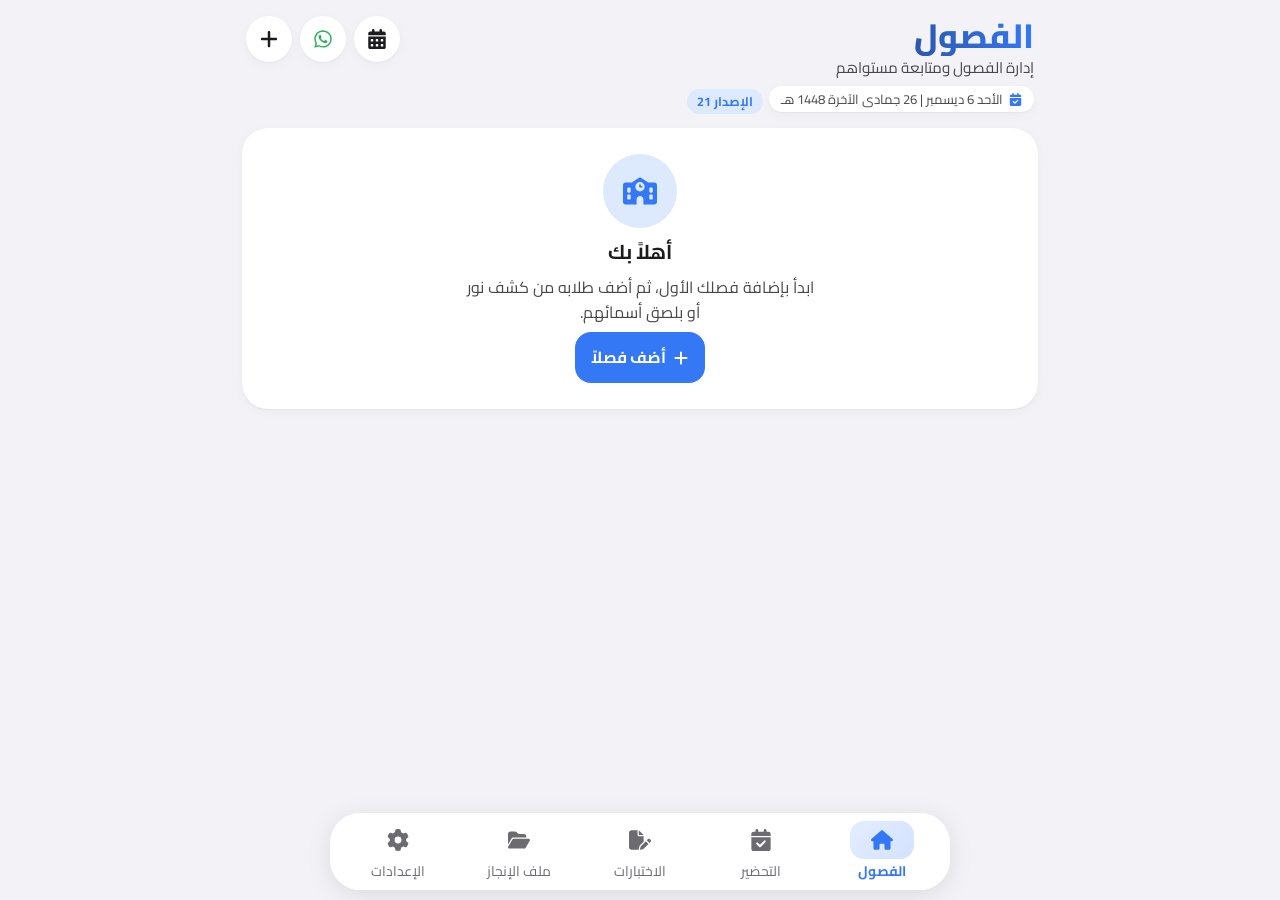
==== index.html @ ac754c35 "v21: weekly period timetable linked to evaluations, class board with every student on one screen, at" ====
<!doctype html>
<html lang="ar" dir="rtl">
<head>
<meta charset="utf-8">
<meta name="viewport" content="width=device-width, initial-scale=1, viewport-fit=cover">
<title>مساعد المعلم</title>
<meta name="description" content="فصولك وطلابك: تحضير بضغطة، وتقييم بالأيقونات، وملف الطالب لولي أمره.">
<meta name="theme-color" content="#3478f6">
<meta name="mobile-web-app-capable" content="yes">
<meta name="apple-mobile-web-app-capable" content="yes">
<meta name="apple-mobile-web-app-title" content="مساعد المعلم">
<link rel="manifest" href="manifest.webmanifest">
<link rel="icon" href="icon.svg" type="image/svg+xml">
<link rel="apple-touch-icon" href="icon-192.png">
<link rel="preconnect" href="https://fonts.googleapis.com">
<link rel="preconnect" href="https://fonts.gstatic.com" crossorigin>
<link rel="stylesheet" href="https://fonts.googleapis.com/css2?family=Cairo:wght@400;500;600;700;800&display=swap">
<link rel="stylesheet" href="style.css?v=21">
</head>
<body>
<main id="main"></main>
<div id="sheet" class="sheet" hidden><div class="sheet-card"><span class="grip"></span><button type="button" class="sheet-x" data-act="close-sheet" aria-label="إغلاق"><svg viewBox="0 0 24 24" aria-hidden="true"><path d="M6 6l12 12M18 6 6 18"/></svg></button><div id="sheetBody"></div></div></div>
<div id="dock-wrap"><div id="dock"></div></div>
<div id="toast" class="toast" hidden></div>
<script src="xlsx-read.js?v=21"></script>
<script src="xlsx.js?v=21"></script>
<script src="fa.js?v=21"></script>
<script src="core.js?v=21"></script>
<script src="app.js?v=21"></script>
<script src="tools.js?v=21"></script>
<script src="student.js?v=21"></script>
<script src="portfolio.js?v=21"></script>
<script src="exams.js?v=21"></script>
<script src="prep.js?v=21"></script>
<script src="mdpage.js?v=21"></script>
<script src="mdfill.js?v=21"></script>
<script src="weekly.js?v=21"></script>
<script src="sync.js?v=21"></script>
<script src="sched.js?v=21"></script>
<script>start();</script>
</body>
</html>
---- style.css ----
/* «مساعد المعلم» الإصدار ٤: بشكل تطبيق «كشوف» وألوانه (رمادي فاتح، أزرق، بطاقات بيضاء مستديرة). */
:root {
  --bg: #f2f2f7; --card: #fff; --ink: #1c1c1e; --ink2: #48484a; --muted: #8e8e93; --line: #e5e5ea; --soft: #f2f2f4;
  --blue: #3478f6; --blue-soft: #dde9fd; --green: #7cce86; --green2: #5cb866; --red: #ee4d6a; --wa: #25b35a;
  --shadow: 0 1px 3px rgba(0, 0, 0, .04);
  --f: "Cairo", "Segoe UI", Tahoma, system-ui, sans-serif;
  color-scheme: light;
}
* { box-sizing: border-box; }
html { -webkit-text-size-adjust: 100%; }
body { margin: 0; background: var(--bg); color: var(--ink); font: 16px/1.55 var(--f); overflow-x: hidden; -webkit-tap-highlight-color: transparent; }
body.locked { overflow: hidden; }
button, input, textarea { font: inherit; color: inherit; }
button { cursor: pointer; }
h1, h2, h3, h4, p { margin: 0; }
.ic { width: 1.1em; height: 1.1em; flex: none; fill: currentColor; }
main { max-width: 820px; margin: auto; padding: calc(10px + env(safe-area-inset-top)) 12px calc(120px + env(safe-area-inset-bottom)); }

/* رؤوس الصفحات */
.home-h { display: flex; align-items: flex-start; justify-content: space-between; gap: 10px; margin: 6px 4px 14px; }
.home-h h1 { font-size: 2.1rem; font-weight: 800; line-height: 1.2; }
.home-h p { color: var(--ink2); font-size: .95rem; }
.cls-h { display: flex; align-items: center; gap: 12px; margin: 4px 0 12px; }
.cls-h h1 { flex: 1; font-size: 1.35rem; font-weight: 800; white-space: nowrap; overflow: hidden; text-overflow: ellipsis; }
.round-btns { display: flex; gap: 8px; }
.round { width: 46px; height: 46px; border-radius: 50%; border: 0; background: var(--card); display: grid; place-items: center; box-shadow: var(--shadow); flex: none; }
.round .ic { width: 20px; height: 20px; }
.search { display: flex; align-items: center; gap: 8px; background: var(--card); border-radius: 18px; padding: 0 16px; height: 50px; margin: 0 0 14px; box-shadow: var(--shadow); color: var(--muted); }
.search .ic { width: 20px; height: 20px; }
.search input { flex: 1; border: 0; background: none; outline: none; font-size: 1.02rem; color: var(--ink); min-width: 0; }
.filters { display: flex; gap: 8px; align-items: stretch; margin-bottom: 14px; flex-wrap: wrap; }
.filters .search { flex: 1 1 180px; margin: 0; height: 52px; }
.fbox { display: flex; flex-direction: column; justify-content: center; background: var(--card); border-radius: 14px; padding: 2px 12px; min-width: 104px; margin: 0; box-shadow: var(--shadow); }
.fbox small { font-size: .74rem; color: var(--ink2); text-align: center; }
.fbox span, .fbox input { font-size: .9rem; color: var(--muted); border: 0; background: none; padding: 0; outline: none; white-space: nowrap; overflow: hidden; text-overflow: ellipsis; max-width: 130px; }

/* الفصول */
.cls-grid { display: grid; grid-template-columns: repeat(auto-fill, minmax(160px, 1fr)); gap: 12px; }
.cls-card { position: relative; aspect-ratio: 1.18; border-radius: 22px; padding: 14px 14px 12px; color: #fff; display: flex; flex-direction: column; justify-content: center; gap: 8px; cursor: pointer; overflow: hidden;
  background: radial-gradient(110% 80% at 100% 0%, rgba(255, 255, 255, .14), transparent 55%), linear-gradient(150deg, #2f8456, #1d5f3c 55%, #144a2e); box-shadow: 0 6px 16px rgba(22, 74, 47, .25); }
.cls-card::after { content: ""; position: absolute; inset: auto 0 0 0; height: 6px; background: linear-gradient(90deg, #e2c27a, #b8913f); }
.cls-art { position: absolute; left: 10px; bottom: 14px; color: rgba(255, 255, 255, .07); pointer-events: none; }
.cls-art .ic { width: 70px; height: 70px; }
.cls-card > :not(.cls-art) { position: relative; }
.cls-name { font-size: 1.25rem; font-weight: 700; line-height: 1.3; }
.cls-lv { display: flex; align-items: center; gap: 6px; font-size: .88rem; }
.cls-lv svg { width: 44px; height: 44px; transform: none; }
.cls-lv .r-bg { fill: none; stroke: rgba(255, 255, 255, .35); stroke-width: 3; }
.cls-lv .r-fg { fill: none; stroke: #fff; stroke-width: 3; stroke-linecap: round; transform: rotate(-90deg); transform-origin: 20px 20px; }
.cls-lv text { fill: #fff; font-size: 9px; text-anchor: middle; font-family: var(--f); }
.cls-n { align-self: flex-start; display: inline-flex; align-items: center; gap: 6px; background: rgba(0, 0, 0, .18); border-radius: 10px; padding: 3px 10px; font-size: .9rem; }
.dots-btn { position: absolute !important; top: 10px; left: 10px; width: 34px; height: 34px; border-radius: 50%; border: 0; background: rgba(255, 255, 255, .92); color: #111; display: grid; place-items: center; z-index: 1; }
.cls-add { aspect-ratio: 1.18; border: 0; border-radius: 22px; background: var(--card); color: var(--blue); display: grid; place-items: center; box-shadow: var(--shadow); }
.cls-add .ic { width: 54px; height: 54px; }

/* بطاقات الطلاب */
.cards { display: grid; grid-template-columns: repeat(auto-fill, minmax(320px, 1fr)); gap: 12px; }
.cards.one { grid-template-columns: minmax(0, 1fr); }
.cards > * { min-width: 0; }
.scard { display: flex; gap: 12px; background: var(--card); border-radius: 26px; padding: 14px 14px 10px; box-shadow: var(--shadow); cursor: pointer; }
.sc-av { flex: none; width: 96px; }
.avatar { width: 100%; height: auto; display: block; }
.ev-row.hit { animation: hit .45s; }
@keyframes hit { 30% { background: color-mix(in srgb, var(--blue) 12%, #fff); transform: scale(.97); } }
.sc-body { flex: 1; min-width: 0; display: flex; flex-direction: column; gap: 8px; }
.sc-top { display: flex; align-items: flex-start; justify-content: space-between; gap: 8px; }
.sc-name { font-weight: 500; font-size: 1.12rem; line-height: 1.35; }
.sc-x { display: flex; align-items: center; gap: 6px; flex: none; }
.pill-blue { background: var(--blue); color: #fff; border-radius: 99px; min-width: 64px; text-align: center; padding: 1px 12px; font-size: .95rem; direction: ltr; }
.dots { border: 0; background: none; padding: 2px; color: #111; display: grid; place-items: center; }
.dots .ic { width: 22px; height: 22px; }
.slots { display: grid; grid-template-columns: repeat(5, 1fr); gap: 8px; }
.slot { position: relative; aspect-ratio: 1; border-radius: 50%; background: var(--soft); display: grid; place-items: center; font-style: normal; }
.slot.on { background: var(--c); color: #fff; box-shadow: 0 0 0 3px #fff, 0 0 0 4px #ececf0; }
.slot .ic { width: 46%; height: 46%; }
.slot b, .ev-row i b { position: absolute; top: -6px; left: -4px; min-width: 22px; height: 22px; padding: 0 5px; border-radius: 99px; background: var(--blue); color: #fff; font-size: .78rem; font-weight: 600; display: grid; place-items: center; border: 2px solid #fff; }
.pager { display: flex; justify-content: center; gap: 8px; padding-top: 2px; }
.pager button { width: 10px; height: 10px; border-radius: 50%; border: 0; padding: 0; background: #e8e8ec; }
.pager button.on { background: var(--blue); }

/* نافذة التقييم */
.sheet { position: fixed; inset: 0; background: rgba(0, 0, 0, .45); z-index: 30; display: flex; align-items: flex-end; justify-content: center; animation: fade .15s; }
.sheet[hidden] { display: none; }
.sheet-card { position: relative; background: var(--card); width: 100%; max-width: 640px; max-height: 92vh; border-radius: 30px 30px 0 0; display: flex; animation: up .22s cubic-bezier(.2, .8, .2, 1); }
.sheet.gray .sheet-card, .sheet.wide .sheet-card { background: var(--bg); }
.sheet.wide .sheet-card { max-width: 760px; }
@media (min-width: 700px) { .sheet { align-items: center; } .sheet-card { border-radius: 30px; } }
.grip { position: absolute; top: 8px; left: 50%; transform: translateX(-50%); width: 40px; height: 5px; border-radius: 9px; background: #d1d1d6; }
#sheetBody { overflow-y: auto; padding: 22px 16px calc(24px + env(safe-area-inset-bottom)); width: 100%; }
.sheet-x { position: absolute; top: 14px; left: 14px; width: 40px; height: 40px; border-radius: 50%; border: 0; background: #e5e5ea; display: grid; place-items: center; z-index: 2; }
.sheet-x svg { width: 20px; height: 20px; fill: none; stroke: #111; stroke-width: 2.4; stroke-linecap: round; }
.sheet h3 { font-size: 1.2rem; font-weight: 700; margin: 4px 0 12px; padding-inline-end: 46px; }
.sheet h3.center { padding: 0 46px; }
.sheet h4 { margin: 16px 0 6px; font-size: .95rem; }
@keyframes up { from { transform: translateY(40px); opacity: .5; } }
@keyframes fade { from { opacity: 0; } }
.ev-head { background: var(--card); border-radius: 26px; padding: 18px 12px 14px; display: flex; flex-direction: column; align-items: center; gap: 6px; margin: 30px 0 12px; }
.ev-head .avatar { width: 84px; }
.ev-head b { font-size: 1.35rem; font-weight: 500; }
.ev-head.small { flex-direction: row; justify-content: flex-start; gap: 12px; padding: 10px 14px; margin-top: 30px; }
.ev-head.small .avatar { width: 48px; }
.ev-head.small b { font-size: 1.1rem; }
.att-chips { display: flex; gap: 8px; overflow-x: auto; padding: 2px 2px 8px; scrollbar-width: none; }
.att-chips::-webkit-scrollbar { display: none; }
.att-chip { flex: none; display: flex; align-items: center; gap: 8px; border: 0; background: var(--card); border-radius: 18px; padding: 10px 14px 10px 18px; font-size: 1.08rem; color: var(--ink2); }
.att-chip i { width: 40px; height: 40px; border-radius: 50%; background: var(--c); color: #fff; display: grid; place-items: center; }
.att-chip i .ic { width: 20px; height: 20px; }
.att-chip.on { background: var(--c); color: #fff; }
.att-chip.on i { background: rgba(255, 255, 255, .25); }
.ev-grid { display: grid; grid-template-columns: 1fr 1fr; gap: 8px; margin-top: 6px; }
.ev-row { display: flex; align-items: center; gap: 10px; background: var(--card); border: 0; border-radius: 16px; padding: 10px 12px; text-align: start; min-height: 62px; }
.ev-row:active { transform: scale(.98); background: #fafafa; }
.ev-row i { position: relative; width: 40px; height: 40px; border-radius: 50%; background: var(--c); color: #fff; display: grid; place-items: center; flex: none; }
.ev-row i .ic { width: 19px; height: 19px; }
.ev-row span { flex: 1; font-size: .92rem; line-height: 1.35; }
.ev-row em { font-style: normal; direction: ltr; color: var(--ink2); font-size: .95rem; flex: none; }
@media (max-width: 460px) { .ev-grid { gap: 6px; } .ev-row { padding: 8px; gap: 7px; min-height: 58px; } .ev-row i { width: 34px; height: 34px; } .ev-row i .ic { width: 19px; height: 19px; } .ev-row span { font-size: .8rem; } .ev-row em { font-size: .8rem; } }

/* حاضر */
.att-sum { display: flex; gap: 14px; flex-wrap: wrap; margin: 0 4px 14px; }
.att-sum div { display: flex; flex-direction: column; align-items: center; gap: 4px; font-size: .9rem; }
.att-sum i { width: 54px; height: 54px; border-radius: 50%; background: var(--c); color: #fff; display: grid; place-items: center; }
.att-sum i .ic { width: 24px; height: 24px; }
.st-pill { background: var(--c); color: #fff; border-radius: 99px; padding: 1px 14px; font-size: .9rem; flex: none; }
.att-btns { display: flex; gap: 6px; overflow-x: auto; scrollbar-width: none; padding-bottom: 2px; }
.att-btns::-webkit-scrollbar { display: none; }
.att-btns button { flex: none; width: 66px; display: flex; flex-direction: column; align-items: center; gap: 4px; border: 0; background: var(--soft); border-radius: 16px; padding: 10px 2px 8px; font-size: .8rem; color: var(--ink2); line-height: 1.2; }
.att-btns i { width: 36px; height: 36px; border-radius: 50%; background: var(--c); color: #fff; display: grid; place-items: center; }
.att-btns i .ic { width: 17px; height: 17px; }
.att-btns button.on { background: var(--green); color: #fff; }
.att-btns button.on:not([data-v="p"]) { background: var(--c); }
.att-btns button.on i { background: rgba(255, 255, 255, .25); }
.scard.att .sc-av, .scard.yw .sc-av { width: 84px; }
.wa-bar { width: 100%; display: flex; align-items: center; justify-content: center; gap: 8px; border: 0; background: var(--wa); color: #fff; border-radius: 16px; padding: 12px; font-weight: 700; margin-bottom: 12px; }

/* أعمال السنة */
.yw-boxes { display: grid; grid-template-columns: repeat(5, 1fr); gap: 6px; }
.ywb { border: 0; border-radius: 18px; background: linear-gradient(180deg, #f6f6f7, #ededf0); padding: 10px 2px; display: flex; flex-direction: column; align-items: center; gap: 10px; min-height: 92px; }
.ywb small { font-size: .74rem; color: var(--ink); line-height: 1.25; text-align: center; }
.ywb b { font-weight: 400; color: #b5b5ba; font-size: 1.05rem; }
.ywb.set b { color: var(--ink); font-weight: 700; }
.big-in { display: block; width: 100%; text-align: center; font-size: 2.2rem; border: 0; background: var(--card); border-radius: 20px; padding: 14px; margin: 6px 0 12px; outline: none; }

/* الأدوات الخاصة */
.tsec { background: var(--card); border-radius: 26px; padding: 14px 12px 16px; margin-bottom: 14px; box-shadow: var(--shadow); }
.tsec h2 { display: flex; align-items: center; gap: 12px; font-size: 1.35rem; font-weight: 500; margin: 0 4px 12px; }
.ts-ic { width: 48px; height: 48px; border-radius: 50%; background: color-mix(in srgb, var(--c) 14%, #fff); color: var(--c); display: grid; place-items: center; flex: none; }
.ts-ic .ic { width: 20px; height: 20px; }
.games { display: flex; gap: 12px; overflow-x: auto; scrollbar-width: none; padding-bottom: 2px; }
.games::-webkit-scrollbar { display: none; }
.game { flex: none; width: 168px; height: 196px; border: 0; border-radius: 28px; display: flex; flex-direction: column; align-items: center; justify-content: flex-end; gap: 2px; padding: 12px; color: var(--ink); }
.g-art { flex: 1; display: grid; place-items: center; color: var(--c); }
.g-art .ic { width: 64px; height: 64px; filter: drop-shadow(0 6px 10px rgba(0,0,0,.15)); }
.game b { font-size: 1.2rem; font-weight: 500; }
.game small { color: var(--ink2); }
.tools-grid { display: grid; grid-template-columns: repeat(auto-fill, minmax(240px, 1fr)); gap: 8px; }
.tool { display: flex; align-items: center; gap: 10px; border: 1px solid #f0f0f2; background: var(--card); border-radius: 18px; padding: 10px; text-align: start; }
.tool i { width: 54px; height: 54px; border-radius: 50%; background: color-mix(in srgb, var(--c) 16%, #fff); color: var(--c); display: grid; place-items: center; flex: none; }
.tool i .ic { width: 24px; height: 24px; }
.tool span { flex: 1; display: flex; flex-direction: column; }
.tool b { font-size: 1.15rem; font-weight: 500; }
.tool small { color: var(--muted); }
.chev { color: var(--muted); }
.cd { position: relative; width: min(70vw, 300px); aspect-ratio: 1; margin: 6px auto 14px; }
.cd svg { width: 100%; height: 100%; transform: rotate(-90deg) scaleY(-1); }
.cd .r-bg { fill: none; stroke: #e5e5ea; stroke-width: 8; }
.cd .r-fg { fill: none; stroke: var(--blue); stroke-width: 8; stroke-linecap: round; transition: stroke-dashoffset .25s linear; }
.cd b { position: absolute; inset: 0; display: grid; place-items: center; font-size: 3.4rem; font-weight: 700; direction: ltr; }
.cd b.end { font-size: 1.8rem; color: var(--red); direction: rtl; }
.pair { display: flex; align-items: center; justify-content: center; gap: 14px; margin: 10px 0 16px; }
.pair div { display: flex; flex-direction: column; align-items: center; gap: 6px; background: var(--card); border-radius: 22px; padding: 14px; width: 42%; }
.pair .avatar { width: 80px; }
.pair b { font-size: 1.2rem; text-align: center; }
.pair small { color: var(--muted); }
.pick-box { display: flex; flex-direction: column; align-items: center; gap: 10px; background: var(--card); border-radius: 26px; padding: 22px; margin: 6px 0 14px; }
.pick-box .avatar { width: 100px; }
.pick-box b { font-size: 1.7rem; font-weight: 700; text-align: center; }
.cup { display: flex; flex-direction: column; align-items: center; gap: 10px; margin: 6px 0; }
.cup-in { width: 160px; height: 200px; border: 6px solid var(--blue); border-top: 0; border-radius: 0 0 46px 46px; position: relative; overflow: hidden; background: var(--card); }
.cup-in i { position: absolute; bottom: 0; left: 0; right: 0; background: linear-gradient(180deg, #7fb2ff, var(--blue)); transition: height .3s, background .3s; }
.cup-in i.loud { background: linear-gradient(180deg, #ff9aa8, var(--red)); }
.cup b { font-size: 1.2rem; }
input[type="range"] { width: 100%; accent-color: var(--blue); }
.groups { display: grid; grid-template-columns: 1fr 1fr; gap: 8px; margin-top: 12px; }
.grp { background: var(--card); border-radius: 16px; padding: 10px 12px; border-top: 5px solid var(--c); }
.grp b { color: var(--c); }
.grp ul { list-style: none; padding: 0; margin: 4px 0 0; font-size: .92rem; }

/* عام */
.chips { display: flex; flex-wrap: wrap; gap: 8px; margin: 8px 0 14px; }
.chip { border: 0; background: var(--card); border-radius: 99px; padding: 7px 16px; font-weight: 600; }
.chip.on { background: var(--blue); color: #fff; }
.blue-btn, .ghost-btn, .red-btn, .wa-btn { border: 0; border-radius: 16px; padding: 13px 16px; font-weight: 700; display: inline-flex; align-items: center; justify-content: center; gap: 7px; }
.blue-btn { background: var(--blue); color: #fff; }
.ghost-btn { background: var(--card); color: var(--ink); border: 1px solid var(--line); }
.red-btn { background: none; color: var(--red); border: 1px solid #f6c3cc; }
.wa-btn { background: var(--wa); color: #fff; }
.danger-on { background: var(--red) !important; color: #fff !important; }
.sm { padding: 6px 14px; font-size: .9rem; border-radius: 12px; }
.wide { width: 100%; margin-top: 10px; }
.row2 { display: grid; grid-template-columns: 1fr 1fr; gap: 8px; margin-top: 12px; }
.link { border: 0; background: none; color: var(--blue); font-weight: 700; display: inline-flex; align-items: center; gap: 6px; padding: 10px 0; }
.center { text-align: center; }
.hint { color: var(--muted); font-size: .88rem; margin: 6px 0; }
.red { color: var(--red); }
button:disabled { opacity: .45; cursor: default; }
label { display: block; margin: 12px 0; font-size: .92rem; font-weight: 600; color: var(--ink2); }
label > input, textarea { display: block; width: 100%; margin-top: 6px; }
input, textarea { border: 1px solid var(--line); background: var(--card); border-radius: 14px; padding: 12px 14px; font-size: 1rem; color: var(--ink); }
input:focus, textarea:focus { outline: none; border-color: var(--blue); }
textarea { resize: vertical; }
.card { background: var(--card); border-radius: 22px; padding: 16px; margin-bottom: 12px; box-shadow: var(--shadow); }
.card h3 { font-size: 1.1rem; margin-bottom: 4px; }
.menu { display: grid; gap: 8px; margin-top: 8px; }
.menu button { display: flex; align-items: center; gap: 12px; text-align: start; border: 0; background: var(--card); border-radius: 16px; padding: 14px; font-weight: 600; }
.sheet:not(.gray):not(.wide) .menu button { background: var(--bg); }
.menu button .ic { color: var(--blue); }
.menu button.red, .menu button.red .ic { color: var(--red); }
.log { list-style: none; padding: 0; margin: 0; }
.log li { display: flex; align-items: center; gap: 10px; padding: 8px 0; border-bottom: 1px solid var(--line); font-size: .92rem; }
.log li > i { width: 32px; height: 32px; border-radius: 50%; background: var(--c); color: #fff; display: grid; place-items: center; flex: none; }
.log li > i .ic { width: 15px; height: 15px; }
.log em { font-style: normal; direction: ltr; color: var(--ink2); }
.log small { color: var(--muted); white-space: nowrap; font-size: .8rem; }
.grow { flex: 1; min-width: 0; }
.x { border: 0; background: none; color: var(--muted); padding: 4px; border-radius: 8px; display: grid; place-items: center; }
.pick { display: flex; align-items: center; gap: 12px; background: var(--blue-soft); border-radius: 18px; padding: 14px; cursor: pointer; color: var(--ink); }
.pick > .ic { width: 28px; height: 28px; color: var(--blue); }
.pick span { display: flex; flex-direction: column; }
.pick small { font-weight: 400; color: var(--ink2); }
.prev { background: var(--bg); border-radius: 16px; padding: 12px; margin-top: 10px; }
.prev ol { margin: 6px 0; padding-inline-start: 22px; }
.send-list { list-style: none; padding: 0; margin: 8px 0; }
.send-list li { display: flex; align-items: center; gap: 10px; padding: 10px 0; border-bottom: 1px solid var(--line); }
.send-list li.sent .grow { color: var(--muted); }
.empty { text-align: center; padding: 40px 16px; display: flex; flex-direction: column; align-items: center; gap: 10px; }
.empty .avatar { width: 90px; }
.empty p { color: var(--muted); max-width: 340px; }
.ev-edit { display: grid; grid-template-columns: minmax(0, 1fr); gap: 6px; margin: 8px 0; }
.eve { display: flex; align-items: center; gap: 6px; }
.eve input { flex: 1; min-width: 0; padding: 9px 10px; font-size: .92rem; }
.eve input.eve-w { flex: none; width: 62px; text-align: center; }
.eve-i { width: 38px; height: 38px; border-radius: 50%; border: 0; background: var(--c); color: #fff; display: grid; place-items: center; flex: none; }
.eve-i .ic { width: 17px; height: 17px; }
.pick-ic { display: grid; grid-template-columns: repeat(6, 1fr); gap: 8px; }
.pick-ic button { aspect-ratio: 1; border-radius: 50%; border: 0; background: var(--c); color: #fff; display: grid; place-items: center; opacity: .55; }
.pick-ic button.on { opacity: 1; box-shadow: 0 0 0 3px #fff, 0 0 0 5px var(--c); }
.pick-ic .ic { width: 46%; height: 46%; }
.pick-c { display: grid; grid-template-columns: repeat(8, 1fr); gap: 8px; }
.pick-c button { aspect-ratio: 1; border-radius: 50%; border: 0; }
.pick-c button.on { box-shadow: 0 0 0 3px #fff, 0 0 0 5px #111; }
.ver { text-align: center; color: var(--muted); font-size: .85rem; }
.file { cursor: pointer; margin: 0; }

/* الشريط العائم في الأسفل */
#dock { width: 100%; max-width: 620px; display: flex; justify-content: center; }
#dock-wrap { position: fixed; bottom: calc(10px + env(safe-area-inset-bottom)); left: 0; right: 0; display: flex; justify-content: center; z-index: 20; pointer-events: none; padding: 0 12px; }
.dock { pointer-events: auto; display: flex; gap: 4px; background: rgba(255, 255, 255, .96); backdrop-filter: blur(12px); -webkit-backdrop-filter: blur(12px); border-radius: 30px; padding: 8px 10px; box-shadow: 0 4px 24px rgba(0, 0, 0, .1); max-width: 620px; width: 100%; }
.dock button { flex: 1; min-width: 0; border: 0; background: none; display: flex; flex-direction: column; align-items: center; gap: 2px; color: #6b6b70; font-size: .86rem; padding: 0; white-space: nowrap; }
@media (max-width: 420px) { .dock { padding: 6px 4px; } .dock button { font-size: .72rem; } .dock button span { width: 50px; height: 34px; } }
.dock button span { width: 64px; height: 38px; border-radius: 14px; display: grid; place-items: center; }
.dock .ic { width: 22px; height: 22px; }
.dock button.on { color: var(--blue); }
.dock button.on span { background: var(--blue-soft); }
.toast { position: fixed; bottom: calc(96px + env(safe-area-inset-bottom)); inset-inline: 16px; max-width: 520px; margin: auto; background: #1c1c1e; color: #fff; border-radius: 16px; padding: 11px 14px; z-index: 40; display: flex; align-items: center; justify-content: space-between; gap: 10px; box-shadow: 0 10px 30px rgba(0, 0, 0, .3); font-size: .93rem; animation: up .2s; }
.toast[hidden] { display: none; }
.toast button { background: rgba(255, 255, 255, .14); border: 0; color: #9cc3ff; border-radius: 10px; padding: 6px 10px; font-weight: 700; display: inline-flex; align-items: center; gap: 5px; white-space: nowrap; }
.toast .ic { width: 14px; height: 14px; }
@media (max-width: 520px) { .scard.att .sc-av, .scard.yw .sc-av { width: 56px; } .sc-av { width: 80px; } .ywb { min-height: 84px; } }

/* قائمة الطالب (•••) كما في كشوف */
.sm-title { font-size: 1.5rem !important; font-weight: 600 !important; margin: 2px 0 6px !important; }
.sm-sec { font-size: 1.1rem !important; font-weight: 500; margin: 18px 6px 8px !important; color: var(--ink) !important; }
.sm-group { background: var(--card); border-radius: 22px; overflow: hidden; margin-bottom: 8px; }
.sm-row { width: 100%; display: flex; align-items: center; gap: 14px; border: 0; background: none; padding: 12px 14px; text-align: start; font-size: 1.05rem; position: relative; }
.sm-row + .sm-row::before { content: ""; position: absolute; top: 0; right: 76px; left: 14px; height: 1px; background: var(--line); }
.sm-row i { width: 46px; height: 46px; border-radius: 12px; background: var(--c); color: #fff; display: grid; place-items: center; flex: none; }
.sm-row i .ic { width: 22px; height: 22px; }
.sm-row span { flex: 1; }
.sm-row .chev { color: #b0b0b6; width: 16px; height: 16px; }
.sm-row.red span { color: var(--red); }
.sm-head { display: flex; align-items: center; gap: 12px; margin: 0 0 14px; padding-inline-end: 46px; }
.sm-head .round { width: 40px; height: 40px; }
.sm-head b { display: block; font-size: 1.2rem; }
.sm-head small { color: var(--muted); }
.sm-card { background: var(--card); border-radius: 20px; padding: 12px 14px; margin-bottom: 10px; }
.sm-card label { margin: 8px 0; }
.li { display: flex; align-items: center; gap: 10px; padding: 9px 0; border-bottom: 1px solid var(--line); }
.li:last-child { border-bottom: 0; }
.li small { display: block; color: var(--muted); font-size: .82rem; }
.li .grow { display: flex; flex-direction: column; }
.honor { display: flex; align-items: center; gap: 8px; padding: 9px 0; border-bottom: 1px solid var(--line); }
.honor:last-child { border-bottom: 0; }
.honor > i { width: 40px; height: 40px; border-radius: 12px; background: #fff3dc; color: #f5a623; display: grid; place-items: center; flex: none; }
.honor > i .ic { width: 20px; height: 20px; }
.honor span { flex: 1; display: flex; flex-direction: column; }
.honor small { color: var(--muted); font-size: .82rem; }
.badges { display: grid; grid-template-columns: repeat(4, 1fr); gap: 8px; margin-bottom: 10px; }
.bdg { display: flex; flex-direction: column; align-items: center; gap: 6px; border: 0; background: var(--card); border-radius: 18px; padding: 12px 4px; font-size: .82rem; }
.bdg i { position: relative; width: 52px; height: 52px; border-radius: 50%; background: color-mix(in srgb, var(--c) 15%, #fff); color: var(--c); display: grid; place-items: center; }
.bdg.on i { background: var(--c); color: #fff; box-shadow: 0 0 0 3px #fff, 0 0 0 5px var(--c); }
.bdg i .ic { width: 24px; height: 24px; }
.bdg i b { position: absolute; top: -5px; left: -5px; min-width: 20px; height: 20px; border-radius: 99px; background: var(--blue); color: #fff; font-size: .72rem; display: grid; place-items: center; }
.mini { width: 26px; height: 26px; border-radius: 50%; background: var(--c); color: #fff; display: inline-grid; place-items: center; flex: none; }
.mini .ic { width: 13px; height: 13px; }
.seg2 { display: flex; flex-wrap: wrap; gap: 6px; margin: 6px 0; }
.seg2 label, .chk { margin: 0; display: inline-flex; align-items: center; gap: 6px; background: var(--bg); border-radius: 12px; padding: 7px 12px; font-weight: 500; font-size: .9rem; cursor: pointer; }
.seg2 input, .chk input { accent-color: var(--blue); width: 16px; height: 16px; margin: 0; }
.exit-big { display: flex; flex-direction: column; align-items: center; gap: 4px; padding: 10px 0; color: var(--blue); }
.exit-big .ic { width: 44px; height: 44px; }
.exit-big b { font-size: 2.2rem; color: var(--ink); direction: ltr; }
.exit-big.run { color: var(--red); }
.exit-big small { color: var(--muted); }
.pcard { max-width: 300px; margin: 6px auto 4px; border: 2px solid var(--blue); border-radius: 16px; padding: 16px; display: flex; flex-direction: column; gap: 2px; }
.pcard b { font-size: 1.3rem; }
.pcard small { color: var(--muted); }
.wa-btn .ic, .blue-btn .ic, .ghost-btn .ic { width: 16px; height: 16px; }
.sc-nm { display: flex; flex-direction: column; gap: 4px; min-width: 0; }
.sc-tags { display: flex; flex-wrap: wrap; gap: 4px; align-items: center; }
.tag { font-style: normal; font-size: .72rem; border-radius: 99px; padding: 1px 8px; display: inline-flex; align-items: center; gap: 4px; }
.tag .ic { width: 11px; height: 11px; }
.tag.role { background: #fff3dc; color: #b77400; }
.tag.out { background: #fde8ec; color: var(--red); }
.bdg-mini { width: 20px; height: 20px; border-radius: 50%; background: var(--c); color: #fff; display: inline-grid; place-items: center; }
.bdg-mini .ic { width: 11px; height: 11px; }

/* ملف الإنجاز (الإصدار ٧) */
.pf-sum { display: flex; align-items: center; gap: 16px; background: linear-gradient(150deg, #3f86f8, #2a62d8); color: #fff; border-radius: 26px; padding: 16px 18px; margin-bottom: 12px; box-shadow: 0 8px 22px rgba(52, 120, 246, .28); }
.pf-ring { position: relative; width: 104px; height: 104px; flex: none; }
.pf-ring svg { width: 100%; height: 100%; }
.pf-ring .r-bg { fill: none; stroke: rgba(255, 255, 255, .25); stroke-width: 7; }
.pf-ring .r-fg { fill: none; stroke: #fff; stroke-width: 7; stroke-linecap: round; transform: rotate(-90deg) scaleY(-1); transform-origin: 40px 40px; transition: stroke-dashoffset .5s; }
.pf-ring b { position: absolute; inset: 0; display: flex; flex-direction: column; align-items: center; justify-content: center; font-size: 1.7rem; line-height: 1.05; direction: ltr; }
.pf-ring small { font-size: .72rem; font-weight: 400; opacity: .85; direction: rtl; }
.pf-facts { display: flex; flex-direction: column; gap: 3px; min-width: 0; }
.pf-facts b { font-size: 1.15rem; }
.pf-facts span { display: flex; align-items: center; gap: 7px; font-size: .9rem; opacity: .95; }
.pf-facts .ic { width: 14px; height: 14px; }
.pf-add { margin: 0 0 14px; padding: 15px; font-size: 1.05rem; box-shadow: 0 4px 14px rgba(52, 120, 246, .22); }
.pf-list { background: var(--card); border-radius: 24px; overflow: hidden; box-shadow: var(--shadow); }
.pf-row { width: 100%; display: flex; align-items: center; gap: 12px; border: 0; background: none; padding: 12px 14px; text-align: start; position: relative; }
.pf-row + .pf-row::before { content: ""; position: absolute; top: 0; right: 72px; left: 14px; height: 1px; background: var(--line); }
.pf-row:active { background: #f7f7f9; }
.pf-row i { width: 46px; height: 46px; border-radius: 13px; background: var(--c); color: #fff; display: grid; place-items: center; flex: none; }
.pf-row i .ic { width: 21px; height: 21px; }
.pf-row .grow { display: flex; flex-direction: column; gap: 4px; }
.pf-row b { font-weight: 600; font-size: 1rem; line-height: 1.4; }
.pf-row small { display: flex; flex-wrap: wrap; gap: 5px; }
.pf-row em { font-style: normal; font-size: .74rem; border-radius: 99px; padding: 0 9px; background: var(--soft); color: var(--ink2); display: inline-flex; align-items: center; gap: 4px; }
.pf-row em .ic { width: 11px; height: 11px; }
.pf-row em.pf-r { background: #e6f6ea; color: #23843f; }
.pf-row em.pf-r.none { background: #fff3dc; color: #a86b00; }
.pf-row em.pf-auto { background: var(--blue-soft); color: var(--blue); }
.pf-row .chev { color: #b0b0b6; width: 16px; height: 16px; }
.pf-hero { display: flex; align-items: center; gap: 14px; background: var(--card); border-radius: 24px; padding: 16px; margin-bottom: 12px; box-shadow: var(--shadow); border-inline-start: 6px solid var(--c); }
.pf-hero i { width: 58px; height: 58px; border-radius: 16px; background: var(--c); color: #fff; display: grid; place-items: center; flex: none; }
.pf-hero i .ic { width: 26px; height: 26px; }
.pf-hero b { display: block; font-size: 1.2rem; line-height: 1.4; }
.pf-hero small { color: var(--muted); }
.pf-rates { display: grid; grid-template-columns: repeat(5, 1fr); gap: 6px; margin-top: 8px; }
.pf-rates button { border: 0; background: var(--soft); border-radius: 14px; padding: 8px 2px; display: flex; flex-direction: column; align-items: center; gap: 2px; font-size: .76rem; color: var(--ink2); line-height: 1.25; transition: background .15s, color .15s, transform .1s; }
.pf-rates button b { font-size: 1.3rem; color: var(--ink); }
.pf-rates button.on { background: var(--blue); color: #fff; }
.pf-rates button.on b { color: #fff; }
.pf-rates button:active { transform: scale(.95); }
.card h3 .ic { width: 16px; height: 16px; color: var(--blue); vertical-align: -2px; }
.pf-auto-list { display: grid; gap: 6px; margin: 8px 0 4px; }
.pf-auto-list div { background: var(--soft); border-radius: 14px; padding: 8px 12px; display: flex; flex-direction: column; }
.pf-auto-list small { color: var(--ink2); font-size: .8rem; }
.pf-auto-list b { font-weight: 600; font-size: .95rem; }
.pf-h { display: flex; align-items: center; justify-content: space-between; gap: 8px; margin-bottom: 6px; }
.pf-h h3 { margin: 0; }
.pf-ev { display: flex; align-items: center; gap: 10px; padding: 10px 0; border-top: 1px solid var(--line); cursor: pointer; }
.pf-ev .grow { display: flex; flex-direction: column; gap: 2px; }
.pf-ev small { color: var(--muted); font-size: .82rem; }
.pf-link { color: var(--blue); font-size: .85rem; display: inline-flex; align-items: center; gap: 4px; text-decoration: none; align-self: flex-start; }
.pf-link .ic { width: 12px; height: 12px; }
.pf-thumbs { display: flex; gap: 4px; flex: none; align-items: center; }
.pf-thumbs img { width: 48px; height: 48px; border-radius: 10px; object-fit: cover; background: var(--soft); }
.pf-thumbs span { font-size: .8rem; color: var(--muted); }
.pf-thumbs.gone { display: none; }
.pf-sug { display: flex; flex-wrap: wrap; gap: 6px; margin-top: 8px; }
.pf-sug button { border: 1px dashed #c7c7cc; background: var(--card); border-radius: 99px; padding: 6px 12px; font-size: .88rem; display: inline-flex; align-items: center; gap: 5px; color: var(--ink2); }
.pf-sug button .ic { width: 11px; height: 11px; color: var(--blue); }
.pf-sug button.on { border-style: solid; border-color: #bfe3c8; background: #eefaf1; color: #23843f; }
.pf-sug button.on .ic { color: #23843f; }
.pf-sug.small { margin: 0 0 4px; }
.pf-sug.small button { background: var(--bg); border-style: solid; border-color: transparent; }
.pf-pick { width: 100%; display: flex; align-items: center; gap: 10px; border: 0; background: var(--blue-soft); color: var(--ink); border-radius: 16px; padding: 12px 14px; text-align: start; font-weight: 600; margin-bottom: 8px; }
.pf-pick .ic { color: var(--blue); width: 20px; height: 20px; }
.pf-pick span { flex: 1; }
.pf-pick small { color: var(--blue); font-weight: 600; }
.pf-stds { display: grid; gap: 6px; margin-bottom: 8px; }
.pf-stds button { display: flex; align-items: center; gap: 10px; border: 0; background: var(--bg); border-radius: 14px; padding: 8px 10px; text-align: start; font-weight: 600; font-size: .92rem; }
.pf-stds i { width: 34px; height: 34px; border-radius: 10px; background: var(--c); color: #fff; display: grid; place-items: center; flex: none; }
.pf-stds i .ic { width: 16px; height: 16px; }
.pf-imgs { display: flex; flex-wrap: wrap; gap: 8px; margin: 4px 0 12px; }
.pf-imgs > div { position: relative; }
.pf-imgs > div.gone { display: none; }
.pf-imgs img { width: 84px; height: 84px; border-radius: 14px; object-fit: cover; display: block; background: var(--soft); }
.pf-imgs .x { position: absolute; top: -6px; left: -6px; width: 26px; height: 26px; border-radius: 50%; background: #1c1c1e; color: #fff; padding: 0; }
.pf-imgs .x .ic { width: 12px; height: 12px; }
.pf-cam { width: 84px; height: 84px; margin: 0; border: 2px dashed #c7c7cc; border-radius: 14px; display: flex; flex-direction: column; align-items: center; justify-content: center; gap: 2px; color: var(--blue); cursor: pointer; font-size: .82rem; }
.pf-cam .ic { width: 24px; height: 24px; }

/* لمسات عامة (الإصدار ٧): استجابة الضغط، ودخول الصفحة، وظل أنعم */
:root { --shadow: 0 1px 2px rgba(0, 0, 0, .04), 0 3px 12px rgba(0, 0, 0, .035); }
main.enter > * { animation: enter .28s cubic-bezier(.2, .8, .2, 1) both; }
main.enter > :nth-child(2) { animation-delay: .03s; }
main.enter > :nth-child(3) { animation-delay: .06s; }
main.enter > :nth-child(n+4) { animation-delay: .09s; }
@keyframes enter { from { opacity: 0; transform: translateY(8px); } }
.scard, .cls-card, .cls-add, .tool, .game, .sm-row, .ev-row, .att-chip, .blue-btn, .ghost-btn, .wa-btn, .round, .chip, .menu button, .pf-row, .pf-sug button, .bdg { transition: transform .12s, background-color .15s, box-shadow .15s; }
.scard:active, .cls-card:active, .cls-add:active, .tool:active, .game:active, .blue-btn:active, .ghost-btn:active, .wa-btn:active, .round:active, .chip:active, .menu button:active, .pf-sug button:active, .bdg:active { transform: scale(.97); }
.sm-row:active { background: #f7f7f9; }
.dock button span { transition: background-color .2s, color .2s; }
.dock button.on b, .dock button.on { font-weight: 700; }
.home-date { display: inline-flex; align-items: center; gap: 6px; background: var(--card); border-radius: 99px; padding: 3px 12px; font-size: .82rem; color: var(--ink2); margin-top: 6px; box-shadow: var(--shadow); }
.home-date .ic { width: 13px; height: 13px; color: var(--blue); }
.home-empty { background: var(--card); border-radius: 26px; padding: 26px 18px; text-align: center; margin-bottom: 12px; box-shadow: var(--shadow); display: flex; flex-direction: column; align-items: center; gap: 8px; }
.home-empty > i { width: 74px; height: 74px; border-radius: 50%; background: var(--blue-soft); color: var(--blue); display: grid; place-items: center; }
.home-empty > i .ic { width: 34px; height: 34px; }
.home-empty h2 { font-size: 1.25rem; }
.home-empty p { color: var(--ink2); max-width: 360px; }
.card h3 { display: flex; align-items: center; gap: 8px; }
@media (prefers-reduced-motion: reduce) { main.enter > * { animation: none; } }
input[hidden] { display: none !important; }

/* الاختبارات (الإصدار ٨) */
.ex-list { display: grid; gap: 10px; }
.ex-card { display: flex; align-items: center; gap: 12px; border: 0; background: var(--card); border-radius: 22px; padding: 14px; text-align: start; box-shadow: var(--shadow); transition: transform .12s; }
.ex-card:active { transform: scale(.98); }
.ex-card > i { width: 50px; height: 50px; border-radius: 15px; background: linear-gradient(150deg, #3f86f8, #2a62d8); color: #fff; display: grid; place-items: center; flex: none; }
.ex-card > i .ic { width: 22px; height: 22px; }
.ex-card .grow { display: flex; flex-direction: column; gap: 5px; }
.ex-card b { font-size: 1.08rem; font-weight: 600; }
.ex-card small { display: flex; flex-wrap: wrap; gap: 5px; }
.ex-card em { font-style: normal; font-size: .76rem; border-radius: 99px; padding: 0 9px; background: var(--soft); color: var(--ink2); }
.ex-card em.ok { background: #e6f6ea; color: #23843f; }
.ex-card .chev { color: #b0b0b6; width: 16px; height: 16px; }
.ex-step { display: flex; align-items: center; gap: 8px; margin: 2px 0 6px !important; font-size: 1rem !important; }
.ex-step b { width: 26px; height: 26px; border-radius: 50%; background: var(--blue); color: #fff; display: grid; place-items: center; font-size: .85rem; flex: none; }
.ex-step b:empty { display: none; }
.row2.tight { margin: 0 0 8px; }
.ex-pre { background: var(--bg); border-radius: 14px; padding: 10px 12px; font: .85rem/1.6 var(--f); white-space: pre-wrap; margin: 0 0 8px; }
#exText { font-size: .95rem; line-height: 1.7; }
.ex-q { border-top: 1px solid var(--line); padding: 9px 0; }
.ex-q:first-of-type { border-top: 0; }
.ex-q b { font-weight: 600; }
.ex-q em { font-style: normal; font-size: .74rem; color: var(--blue); background: var(--blue-soft); border-radius: 99px; padding: 0 8px; white-space: nowrap; }
.ex-q.bad { background: #fff3f5; border-radius: 12px; padding: 9px 10px; margin: 4px 0; }
.ex-q p.red { display: flex; align-items: center; gap: 6px; font-size: .88rem; margin-top: 4px; }
.ex-opts { list-style: none; padding: 0; margin: 4px 0 0; display: grid; gap: 3px; }
.ex-opts li { font-size: .9rem; color: var(--ink2); padding: 2px 8px; border-radius: 8px; }
.ex-opts li.ok { background: #e6f6ea; color: #23843f; font-weight: 600; }
.ex-a { font-size: .88rem; color: #23843f; margin-top: 3px; }
.ex-hero { display: grid; grid-auto-flow: column; grid-auto-columns: 1fr; gap: 8px; margin-bottom: 12px; }
.ex-hero div { background: var(--card); border-radius: 18px; padding: 10px 6px; text-align: center; box-shadow: var(--shadow); display: flex; flex-direction: column; min-width: 0; }
.ex-hero b { font-size: 1.25rem; color: var(--blue); white-space: nowrap; overflow: hidden; text-overflow: ellipsis; }
.ex-hero small { color: var(--muted); font-size: .78rem; }
.ex-lesson { display: flex; align-items: center; gap: 6px; margin: -4px 4px 12px; }
.ex-print { display: grid; grid-template-columns: repeat(3, 1fr); gap: 8px; margin-top: 8px; }
.ex-print .ghost-btn { padding: 11px 6px; }
.ex-cls { width: 100%; display: flex; align-items: center; gap: 10px; border: 0; border-top: 1px solid var(--line); background: none; padding: 11px 0; text-align: start; }
.ex-cls:first-of-type { border-top: 0; }
.ex-cls .grow { display: flex; flex-direction: column; }
.ex-cls small { color: var(--muted); }
.ex-bar { height: 8px; border-radius: 9px; background: var(--soft); overflow: hidden; }
.ex-bar i { display: block; height: 100%; border-radius: 9px; background: linear-gradient(90deg, #5fcf80, #2fa36b); }
.pill-blue.part { background: #9fbff7; }
.scard.ex-s { align-items: center; padding: 10px 14px; }
.scard.ex-s .sc-av { width: 52px; }
.ex-live { margin-inline-start: auto; background: var(--blue); color: #fff; border-radius: 99px; padding: 2px 14px; font-weight: 700; direction: ltr; }
.ex-mode { margin: 0 0 8px; }
.chip.red-on { background: var(--red); color: #fff; }
.ex-g { background: var(--card); border-radius: 18px; padding: 12px; margin-bottom: 8px; border-inline-start: 5px solid transparent; }
.ex-g.ok { border-color: #5fcf80; }
.ex-g.half { border-color: #f2b45a; }
.ex-g.no { border-color: var(--red); }
.ex-g p { margin: 0 0 8px; }
.ex-g em { font-style: normal; color: var(--muted); font-size: .85rem; }
.ex-btns { display: grid; grid-template-columns: 1fr 1fr; gap: 6px; }
.ex-btns button { border: 1px solid var(--line); background: var(--bg); border-radius: 14px; padding: 9px 10px; text-align: start; display: flex; align-items: center; gap: 8px; font-size: .92rem; transition: background .12s, transform .1s; }
.ex-btns button:active { transform: scale(.97); }
.ex-btns button b { width: 26px; height: 26px; border-radius: 50%; background: var(--card); display: grid; place-items: center; flex: none; font-size: .85rem; }
.ex-btns button.ok { background: #5fcf80; border-color: #5fcf80; color: #fff; }
.ex-btns button.no { background: var(--red); border-color: var(--red); color: #fff; }
.ex-btns button.ok b, .ex-btns button.no b { background: rgba(255, 255, 255, .25); }
.ex-btns.two button { justify-content: center; font-weight: 700; }
.ex-btns.marks { display: flex; flex-wrap: wrap; }
.ex-btns.marks button { justify-content: center; min-width: 52px; direction: ltr; }
.ex-btns.marks button.on { background: var(--blue); border-color: var(--blue); color: #fff; }

/* التحضير (الإصدار ٩) */
.pr-week { display: flex; align-items: center; justify-content: space-between; gap: 10px; background: linear-gradient(150deg, #36b3c6, #1f8fa3); color: #fff; border-radius: 22px; padding: 14px 16px; margin-bottom: 10px; box-shadow: 0 6px 18px rgba(31, 143, 163, .25); }
.pr-week div { display: flex; flex-direction: column; }
.pr-week b { font-size: 1.3rem; }
.pr-week small { opacity: .9; }
.pr-week .ghost-btn { background: rgba(255, 255, 255, .95); border: 0; flex: none; }
.pr-cur { margin-bottom: 12px; }
.pr-wk { font-size: 1.05rem; font-weight: 700; }
.sm-sec.red { display: flex; align-items: center; gap: 6px; color: var(--red) !important; font-size: .95rem !important; }
.pr-pick { display: flex; flex-wrap: wrap; gap: 6px; margin-bottom: 10px; max-height: 260px; overflow-y: auto; }
.pr-pick button { border: 1px solid var(--line); background: var(--bg); border-radius: 99px; padding: 6px 12px; font-size: .88rem; display: inline-flex; align-items: center; gap: 5px; }
.pr-pick button.on { background: var(--blue); border-color: var(--blue); color: #fff; }
.pr-pick button .ic { width: 11px; height: 11px; }
.pr-pick small { opacity: .7; }
.pr-ai .row2 { margin-top: 0; }
.pr-all { margin-bottom: 12px; }
.pr-f { padding: 12px 14px; }
.pr-f textarea { margin-top: 4px; font-size: .95rem; line-height: 1.7; }
.pr-all { margin: 0 0 12px; }
.md-steps { padding-inline-start: 22px; margin: 6px 0 12px; display: grid; gap: 6px; }
.md-steps li { line-height: 1.6; }
.pr-chips { display: flex; flex-wrap: wrap; gap: 6px; margin-top: 6px; }
.pr-chips button { border: 1px solid var(--line); background: var(--bg); border-radius: 99px; padding: 6px 12px; font-size: .86rem; display: inline-flex; align-items: center; gap: 5px; }
.pr-chips button.on { background: #1a8f5c; border-color: #1a8f5c; color: #fff; }
.pr-chips button .ic { width: 11px; height: 11px; }
.sm-sec small { font-weight: 400; }
a.wa-btn, a.link { text-decoration: none; }
.md-open { margin: 2px 0 6px; }
.md-link { margin: -6px 4px 6px; }
.md-hint { background: var(--bg); border-radius: 14px; padding: 8px 12px; margin: 4px 0 10px; font-size: .9rem; }
.md-hint summary { cursor: pointer; color: var(--blue); font-weight: 600; }
.md-apk { margin: 0 0 12px; }

/* الإصدار ١٧: ألوان أوضح، وأثر السلوك على أعمال السنة، والرصد والتقييم الجماعيان */
.cls-card { background: radial-gradient(110% 80% at 100% 0%, rgba(255, 255, 255, .16), transparent 55%), linear-gradient(150deg, var(--c1, #2f8456), var(--c2, #144a2e)); box-shadow: 0 6px 16px color-mix(in srgb, var(--c2, #144a2e) 35%, transparent); }
.home-h h1, .cls-h h1 { background: linear-gradient(90deg, #1c1c1e, #3478f6); -webkit-background-clip: text; background-clip: text; color: transparent; }
.pill-blue { background: linear-gradient(135deg, #4a8cff, #2563eb); box-shadow: 0 2px 6px rgba(37, 99, 235, .25); }
.pill-blue.neg { background: linear-gradient(135deg, #f26b84, #dc3557); box-shadow: 0 2px 6px rgba(220, 53, 87, .25); }
.dock button.on span { background: linear-gradient(135deg, #e3edff, #d3e2ff); }
.round.on { background: var(--blue); color: #fff; }
.scard.sel { box-shadow: 0 0 0 3px var(--blue), var(--shadow); background: #f3f7ff; }
.multi-bar { position: sticky; top: 6px; z-index: 5; display: flex; align-items: center; gap: 8px; background: var(--card); border-radius: 18px; padding: 8px 10px; margin-bottom: 12px; box-shadow: 0 4px 14px rgba(0, 0, 0, .08); border: 1px solid #dbe6ff; }
.multi-bar > span { flex: 1; display: flex; align-items: center; gap: 6px; font-weight: 600; font-size: .92rem; color: var(--blue); }
.ywb.set.hi { background: linear-gradient(180deg, #e9f8ee, #d5f0de); }
.ywb.set.mid { background: linear-gradient(180deg, #fff6e5, #ffeacb); }
.ywb.set.lo { background: linear-gradient(180deg, #ffecef, #ffd8df); }
.ywb { position: relative; }
.ywb em, .yb em, .yw-eff b.up, .yw-eff b.down { font-style: normal; font-size: .7rem; font-weight: 700; border-radius: 99px; padding: 0 6px; direction: ltr; }
.ywb em { position: absolute; top: -6px; left: -2px; border: 2px solid #fff; }
.up { background: #2fa36b; color: #fff; }
.down { background: #ee4d6a; color: #fff; }
.yw-eff { text-align: center; color: var(--ink2); margin: -4px 0 12px; }
.yw-bulk { display: flex; align-items: center; gap: 6px; overflow-x: auto; scrollbar-width: none; margin: 0 0 12px; padding: 2px; }
.yw-bulk::-webkit-scrollbar { display: none; }
.yw-bulk > span { flex: none; display: inline-flex; align-items: center; gap: 5px; font-weight: 600; font-size: .88rem; color: var(--ink2); }
.yw-bulk .chip { flex: none; margin: 0; box-shadow: var(--shadow); }
.yb-list { background: var(--card); border-radius: 18px; padding: 4px 12px; margin-bottom: 10px; }
.yb { display: flex; align-items: center; gap: 10px; margin: 0; padding: 7px 0; border-bottom: 1px solid var(--line); font-weight: 500; color: var(--ink); }
.yb:last-child { border-bottom: 0; }
.yb span { flex: 1; min-width: 0; }
.yb input { width: 74px; flex: none; text-align: center; margin: 0; padding: 8px; font-size: 1.05rem; }
.card select { border: 1px solid var(--line); background: var(--card); border-radius: 12px; padding: 7px 8px; font: inherit; font-size: .88rem; max-width: 46%; }
.card .chk { background: var(--bg); }

/* الإصدار ١٨: السلاسة ورسائل الأسبوع */
.quick { display: grid; grid-template-columns: repeat(4, minmax(0, 1fr)); gap: 5px; }
.quick button { display: flex; align-items: center; gap: 4px; border: 0; background: color-mix(in srgb, var(--c) 13%, #fff); color: var(--ink); border-radius: 12px; padding: 5px 4px; font-size: .7rem; line-height: 1.2; min-width: 0; overflow: hidden; white-space: nowrap; transition: transform .1s; }
.quick button:active { transform: scale(.93); background: color-mix(in srgb, var(--c) 30%, #fff); }
.quick i { width: 20px; height: 20px; border-radius: 50%; background: var(--c); color: #fff; display: grid; place-items: center; flex: none; }
.quick i .ic { width: 11px; height: 11px; }
.ev-nav { display: flex; align-items: center; gap: 10px; width: 100%; justify-content: center; }
.ev-nav .chip { margin: 0; background: var(--bg); display: inline-flex; align-items: center; gap: 4px; }
.ev-nav .chip .ic { width: 12px; height: 12px; }
.ev-nav small { color: var(--muted); }
.ev-note { display: flex; gap: 6px; margin: 4px 0 6px; }
.ev-note input { flex: 1; min-width: 0; padding: 10px 12px; }
.note-chips { display: flex; gap: 6px; overflow-x: auto; scrollbar-width: none; padding-bottom: 6px; }
.note-chips::-webkit-scrollbar { display: none; }
.note-chips button { flex: none; border: 1px solid var(--line); background: var(--card); border-radius: 99px; padding: 5px 12px; font-size: .82rem; }
.ev-noted { display: flex; align-items: center; gap: 6px; color: #23843f; font-size: .85rem; margin: 2px 4px; }
.ev-noted .ic { width: 12px; height: 12px; }
.yt-grid { display: grid; grid-template-columns: repeat(auto-fill, minmax(54px, 1fr)); gap: 6px; margin: 8px 0 10px; }
.yt-grid button { border: 0; background: var(--card); border-radius: 14px; padding: 13px 0; font-size: 1.15rem; font-weight: 700; box-shadow: var(--shadow); direction: ltr; transition: transform .1s; }
.yt-grid button:active { transform: scale(.92); background: var(--blue-soft); }
.yt-grid button.on { background: var(--blue); color: #fff; }
.tight3 { grid-template-columns: repeat(4, 1fr); margin-top: 0; }
.tight3 .chip { margin: 0; }
.wa-round { color: var(--wa); }
.wk-tpl { display: flex; align-items: center; gap: 6px; flex-wrap: wrap; margin-bottom: 10px; }
.wk-tpl > span { font-weight: 600; color: var(--ink2); }
.wk-tpl .chip { margin: 0; }
.wk-next { margin-bottom: 8px; }
.wk-done { display: flex; align-items: center; gap: 6px; color: #23843f; font-weight: 700; justify-content: center; margin: 8px 0; }
.wk-list { background: var(--card); border-radius: 18px; padding: 0 12px; }
.wk-list .grow { display: flex; flex-direction: column; }
.wk-prev pre { white-space: pre-wrap; font: .85rem/1.7 var(--f); background: var(--bg); border-radius: 12px; padding: 8px 10px; margin: 0; width: 100%; }
.wk-name { width: 100%; font-weight: 700; margin-bottom: 6px; }
.wk-vars { display: flex; flex-wrap: wrap; gap: 5px; margin: 6px 0; }
.wk-vars button { border: 1px dashed #9cc3ff; background: var(--blue-soft); color: var(--blue); border-radius: 99px; padding: 4px 10px; font-size: .8rem; }
.sync-st { font-weight: 700; color: var(--blue); margin: 4px 0; }

/* الإصدار ٢١: رقم الإصدار، وحصص اليوم، وجدول الحصص، ولوحة الفصل، والحضور على البطاقة، والتسميع، والملاحظة بأيقونة */
.ver-tag { display: inline-block; margin: 6px 6px 0 0; background: var(--blue-soft); color: var(--blue); border-radius: 99px; padding: 3px 10px; font-size: .78rem; font-weight: 700; }
.pers { background: var(--card); border-radius: 20px; padding: 10px 12px; margin-bottom: 12px; box-shadow: var(--shadow); }
.pers > b { display: flex; align-items: center; gap: 6px; font-size: .9rem; margin-bottom: 8px; }
.pers > b .ic { color: var(--blue); }
.pers-row { display: flex; gap: 8px; overflow-x: auto; scrollbar-width: none; padding-bottom: 2px; }
.pers-row::-webkit-scrollbar { display: none; }
.per { flex: none; display: flex; flex-direction: column; align-items: flex-start; border: 0; border-radius: 14px; padding: 6px 12px; background: color-mix(in srgb, var(--c) 12%, #fff); color: var(--ink); font-weight: 700; font-size: .92rem; border-inline-start: 4px solid var(--c); }
.per small { font-weight: 600; font-size: .74rem; color: var(--ink2); }
.per.now { background: var(--c); color: #fff; }
.per.now small { color: rgba(255, 255, 255, .9); }
.sch-add { width: 100%; display: flex; align-items: center; justify-content: center; gap: 8px; border: 1px dashed var(--blue); background: var(--card); color: var(--blue); border-radius: 16px; padding: 11px; font-weight: 700; margin-bottom: 12px; }
.sch-brush { display: flex; flex-wrap: wrap; gap: 8px; margin: 10px 0 12px; }
.sch-brush button { border: 2px solid var(--c, var(--line)); background: var(--card); color: var(--ink); border-radius: 99px; padding: 6px 14px; font-weight: 700; display: inline-flex; align-items: center; gap: 6px; }
.sch-brush button.on { background: var(--c, var(--ink2)); color: #fff; }
.sch-brush .er { --c: #8e8e93; }
.sch-grid { display: grid; grid-template-columns: 54px repeat(7, minmax(0, 1fr)); gap: 4px; align-items: stretch; }
.sch-ph { text-align: center; font-weight: 700; color: var(--ink2); font-size: .85rem; }
.sch-day { display: flex; align-items: center; font-size: .78rem; font-weight: 700; color: var(--ink2); }
.sch-cell { min-height: 46px; border: 1px dashed #d1d1d6; background: var(--card); border-radius: 10px; padding: 2px; font-size: .62rem; font-weight: 700; line-height: 1.25; color: #fff; overflow: hidden; word-break: break-word; }
.sch-cell.on { background: var(--c); border: 0; }
.sch-times { margin-top: 14px; background: var(--card); border-radius: 16px; padding: 10px 12px; }
.sch-times summary { display: flex; align-items: center; gap: 6px; font-weight: 700; font-size: .9rem; cursor: pointer; }
.sch-times > div { display: grid; grid-template-columns: repeat(auto-fill, minmax(130px, 1fr)); gap: 0 10px; }
.sch-times label { margin: 8px 0 0; }
.per-now { display: flex; align-items: center; gap: 6px; font-size: .88rem; font-weight: 700; color: var(--blue); margin: -4px 4px 10px; }
.fl-bar { display: flex; gap: 8px; margin-bottom: 12px; }
.fl-bar .blue-btn { flex: 1; }
.fl-bar .ic { width: 18px; height: 18px; }
.att-mini { display: flex; gap: 4px; }
.att-mini button { flex: 1; min-width: 0; height: 30px; border: 0; border-radius: 10px; background: var(--soft); color: var(--c); display: grid; place-items: center; padding: 0; }
.att-mini button .ic { width: 15px; height: 15px; }
.att-mini button.on { background: var(--c); color: #fff; }
.tag.clean { background: #e3f6e8; color: #23874a; }
.bd-top { display: flex; align-items: center; gap: 10px; margin: 2px 0 12px; padding-inline-end: 46px; }
.bd-top b { font-size: 1.1rem; }
.bd-warn { display: flex; align-items: center; gap: 6px; background: color-mix(in srgb, var(--c) 14%, #fff); color: var(--c); border-radius: 12px; padding: 6px 12px; font-weight: 700; margin-bottom: 10px; }
.bd-tabs { display: grid; grid-template-columns: 1fr 1fr; gap: 6px; background: #e5e5ea; border-radius: 14px; padding: 4px; margin-bottom: 10px; }
.bd-tabs button { border: 0; background: none; border-radius: 11px; padding: 8px; font-weight: 700; display: flex; align-items: center; justify-content: center; gap: 6px; color: var(--ink2); }
.bd-tabs button.on { background: var(--card); color: var(--blue); box-shadow: 0 1px 3px rgba(0, 0, 0, .08); }
.bd-st { display: flex; flex-wrap: wrap; gap: 6px; margin-bottom: 6px; }
.bd-st button { border: 0; background: var(--card); border-radius: 99px; padding: 5px 12px 5px 6px; font-weight: 700; font-size: .85rem; display: inline-flex; align-items: center; gap: 6px; color: var(--ink2); }
.bd-st button i { width: 26px; height: 26px; border-radius: 50%; background: var(--c); color: #fff; display: grid; place-items: center; }
.bd-st button i .ic { width: 13px; height: 13px; }
.bd-st button.on { background: var(--c); color: #fff; }
.bd-grid { display: grid; grid-template-columns: repeat(3, minmax(0, 1fr)); gap: 6px; margin-top: 8px; }
.bd-s { border: 0; background: var(--card); border-radius: 14px; min-height: 58px; padding: 6px 4px; display: flex; flex-direction: column; align-items: center; justify-content: center; gap: 2px; font-weight: 700; font-size: .88rem; line-height: 1.3; box-shadow: var(--shadow); }
.bd-s:active { transform: scale(.96); }
.bd-s span { text-align: center; overflow: hidden; text-overflow: ellipsis; max-width: 100%; }
.bd-s small { direction: ltr; color: var(--blue); font-size: .78rem; }
.bd-s small.neg { color: var(--red); }
.bd-s.off { background: color-mix(in srgb, var(--c) 14%, #fff); }
.bd-s em { font-style: normal; font-size: .72rem; color: #fff; background: var(--c); border-radius: 99px; padding: 0 8px; }
.pl-day { padding-bottom: 6px; }
.pl-h { display: flex; justify-content: space-between; gap: 8px; align-items: baseline; margin-bottom: 4px; }
.pl-h span { color: var(--blue); font-size: .85rem; font-weight: 700; }
.pl-att { display: flex; align-items: center; gap: 6px; font-size: .9rem; margin: 4px 0; }
.pl-att i { width: 24px; height: 24px; border-radius: 50%; background: var(--c); color: #fff; display: grid; place-items: center; flex: none; }
.pl-att i .ic { width: 12px; height: 12px; }
.ts-form .row2 { margin-top: 0; }
.ts-form .row2 label { margin: 0 0 8px; }
.cn-w { display: flex; flex-wrap: wrap; gap: 6px; }
.cn-w button { border: 0; background: var(--soft); border-radius: 99px; padding: 6px 14px; font-weight: 700; direction: ltr; color: #23874a; }
.cn-w button.neg { color: var(--red); }
.cn-w button.on { background: #23874a; color: #fff; }
.cn-w button.neg.on { background: var(--red); }
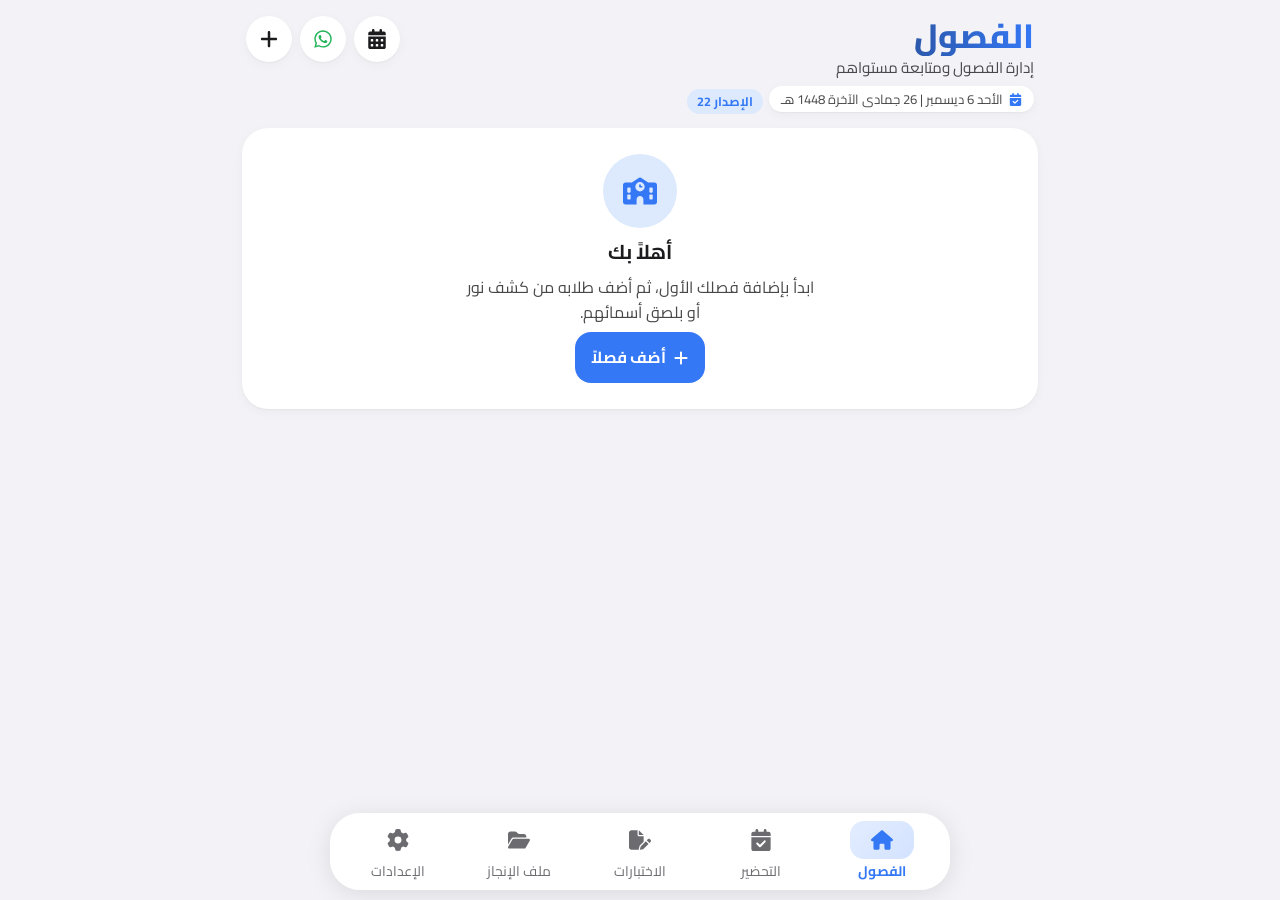
==== commit f7f2e3b8: "v22: delete an evaluation or note from the card icon (all its entries with dates) or from the studen" ====
--- a/index.html
+++ b/index.html
@@ -15,28 +15,28 @@
 <link rel="preconnect" href="https://fonts.googleapis.com">
 <link rel="preconnect" href="https://fonts.gstatic.com" crossorigin>
 <link rel="stylesheet" href="https://fonts.googleapis.com/css2?family=Cairo:wght@400;500;600;700;800&display=swap">
-<link rel="stylesheet" href="style.css?v=21">
+<link rel="stylesheet" href="style.css?v=22">
 </head>
 <body>
 <main id="main"></main>
 <div id="sheet" class="sheet" hidden><div class="sheet-card"><span class="grip"></span><button type="button" class="sheet-x" data-act="close-sheet" aria-label="إغلاق"><svg viewBox="0 0 24 24" aria-hidden="true"><path d="M6 6l12 12M18 6 6 18"/></svg></button><div id="sheetBody"></div></div></div>
 <div id="dock-wrap"><div id="dock"></div></div>
 <div id="toast" class="toast" hidden></div>
-<script src="xlsx-read.js?v=21"></script>
-<script src="xlsx.js?v=21"></script>
-<script src="fa.js?v=21"></script>
-<script src="core.js?v=21"></script>
-<script src="app.js?v=21"></script>
-<script src="tools.js?v=21"></script>
-<script src="student.js?v=21"></script>
-<script src="portfolio.js?v=21"></script>
-<script src="exams.js?v=21"></script>
-<script src="prep.js?v=21"></script>
-<script src="mdpage.js?v=21"></script>
-<script src="mdfill.js?v=21"></script>
-<script src="weekly.js?v=21"></script>
-<script src="sync.js?v=21"></script>
-<script src="sched.js?v=21"></script>
+<script src="xlsx-read.js?v=22"></script>
+<script src="xlsx.js?v=22"></script>
+<script src="fa.js?v=22"></script>
+<script src="core.js?v=22"></script>
+<script src="app.js?v=22"></script>
+<script src="tools.js?v=22"></script>
+<script src="student.js?v=22"></script>
+<script src="portfolio.js?v=22"></script>
+<script src="exams.js?v=22"></script>
+<script src="prep.js?v=22"></script>
+<script src="mdpage.js?v=22"></script>
+<script src="mdfill.js?v=22"></script>
+<script src="weekly.js?v=22"></script>
+<script src="sync.js?v=22"></script>
+<script src="sched.js?v=22"></script>
 <script>start();</script>
 </body>
 </html>
--- a/style.css
+++ b/style.css
@@ -658,3 +658,8 @@
 .cn-w button.neg { color: var(--red); }
 .cn-w button.on { background: #23874a; color: #fff; }
 .cn-w button.neg.on { background: var(--red); }
+/* الإصدار ٢٢: ما سُجّل اليوم في نافذة الطالب، وحذف التقييم من أيقونة البطاقة */
+.ev-today { margin-top: 8px; }
+.ev-today > b { display: block; font-size: .9rem; margin-bottom: 2px; }
+.ev-today .log li, .sheet .log li { gap: 8px; }
+.slot.on { cursor: pointer; }
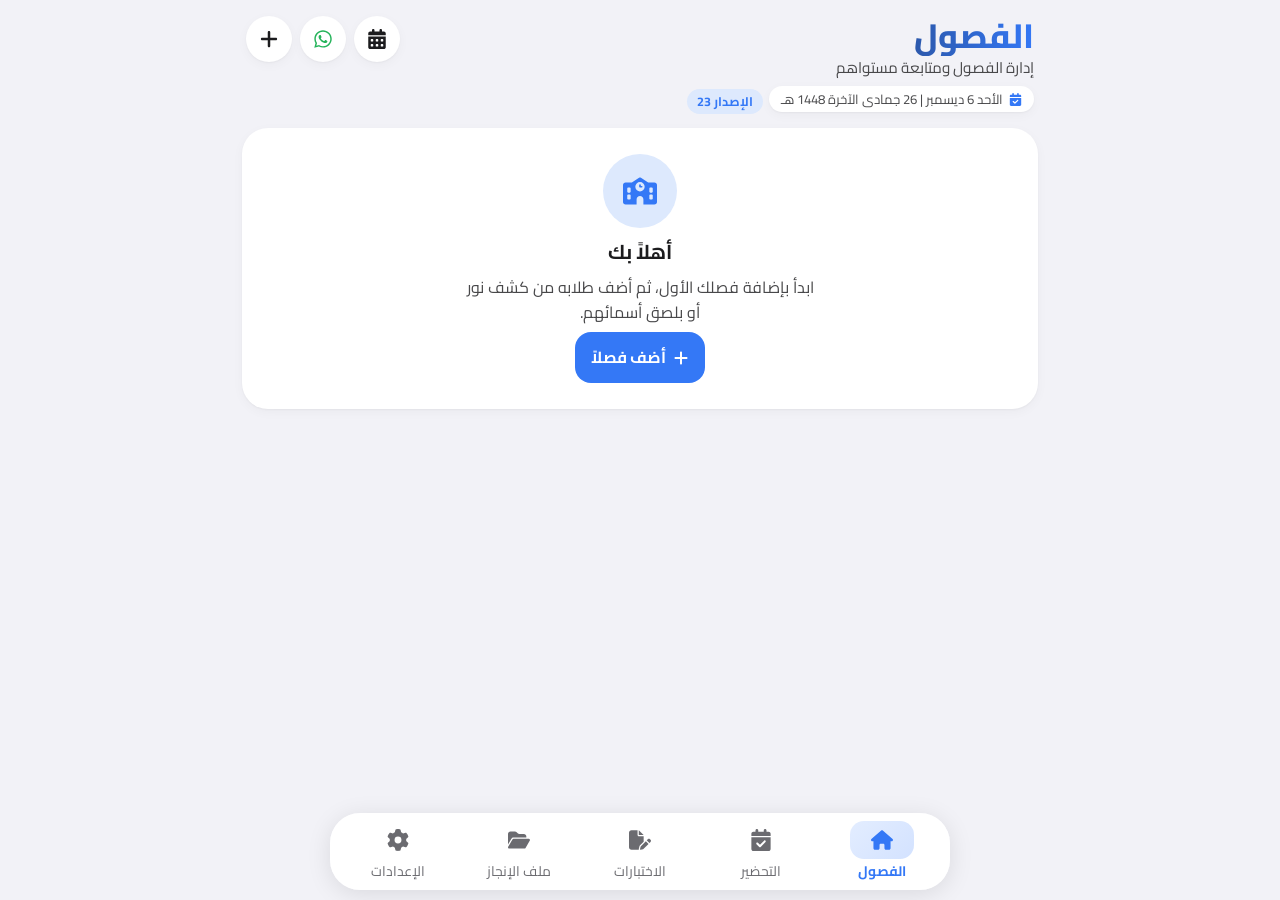
==== commit 3946417d: "v23: import students' notes from Kushoof (a notes file prepared from a screen recording), matched to" ====
--- a/index.html
+++ b/index.html
@@ -15,28 +15,29 @@
 <link rel="preconnect" href="https://fonts.googleapis.com">
 <link rel="preconnect" href="https://fonts.gstatic.com" crossorigin>
 <link rel="stylesheet" href="https://fonts.googleapis.com/css2?family=Cairo:wght@400;500;600;700;800&display=swap">
-<link rel="stylesheet" href="style.css?v=22">
+<link rel="stylesheet" href="style.css?v=23">
 </head>
 <body>
 <main id="main"></main>
 <div id="sheet" class="sheet" hidden><div class="sheet-card"><span class="grip"></span><button type="button" class="sheet-x" data-act="close-sheet" aria-label="إغلاق"><svg viewBox="0 0 24 24" aria-hidden="true"><path d="M6 6l12 12M18 6 6 18"/></svg></button><div id="sheetBody"></div></div></div>
 <div id="dock-wrap"><div id="dock"></div></div>
 <div id="toast" class="toast" hidden></div>
-<script src="xlsx-read.js?v=22"></script>
-<script src="xlsx.js?v=22"></script>
-<script src="fa.js?v=22"></script>
-<script src="core.js?v=22"></script>
-<script src="app.js?v=22"></script>
-<script src="tools.js?v=22"></script>
-<script src="student.js?v=22"></script>
-<script src="portfolio.js?v=22"></script>
-<script src="exams.js?v=22"></script>
-<script src="prep.js?v=22"></script>
-<script src="mdpage.js?v=22"></script>
-<script src="mdfill.js?v=22"></script>
-<script src="weekly.js?v=22"></script>
-<script src="sync.js?v=22"></script>
-<script src="sched.js?v=22"></script>
+<script src="xlsx-read.js?v=23"></script>
+<script src="xlsx.js?v=23"></script>
+<script src="fa.js?v=23"></script>
+<script src="core.js?v=23"></script>
+<script src="app.js?v=23"></script>
+<script src="tools.js?v=23"></script>
+<script src="student.js?v=23"></script>
+<script src="portfolio.js?v=23"></script>
+<script src="exams.js?v=23"></script>
+<script src="prep.js?v=23"></script>
+<script src="mdpage.js?v=23"></script>
+<script src="mdfill.js?v=23"></script>
+<script src="weekly.js?v=23"></script>
+<script src="sync.js?v=23"></script>
+<script src="sched.js?v=23"></script>
+<script src="kushoof.js?v=23"></script>
 <script>start();</script>
 </body>
 </html>
--- a/style.css
+++ b/style.css
@@ -663,3 +663,15 @@
 .ev-today > b { display: block; font-size: .9rem; margin-bottom: 2px; }
 .ev-today .log li, .sheet .log li { gap: 8px; }
 .slot.on { cursor: pointer; }
+/* الإصدار ٢٣: استيراد من كشوف */
+.k-row { display: flex; align-items: center; gap: 8px; padding: 8px 0; border-bottom: 1px solid var(--line); }
+.k-row:last-child { border-bottom: 0; }
+.k-row .grow { min-width: 0; display: flex; flex-direction: column; gap: 3px; }
+.k-row small { display: flex; flex-wrap: wrap; gap: 4px; align-items: center; }
+.k-row select { width: 120px; flex: none; font-size: .82rem; padding: 6px; border-radius: 10px; border: 1px solid var(--line); background: var(--card); }
+.k-ic { position: relative; width: 26px; height: 26px; border-radius: 50%; background: var(--c); color: #fff; display: grid; place-items: center; font-style: normal; }
+.k-ic .ic { width: 13px; height: 13px; }
+.k-ic b { position: absolute; top: -5px; left: -5px; min-width: 16px; height: 16px; border-radius: 99px; background: var(--blue); color: #fff; font-size: .62rem; display: grid; place-items: center; padding: 0 3px; }
+.k-miss { color: var(--red); font-style: normal; font-size: .78rem; }
+.card .file.wide { display: flex; width: 100%; }
+.sm-card label > select { display: block; width: 100%; margin-top: 6px; padding: 10px 12px; border-radius: 14px; border: 1px solid var(--line); background: var(--card); font: inherit; }
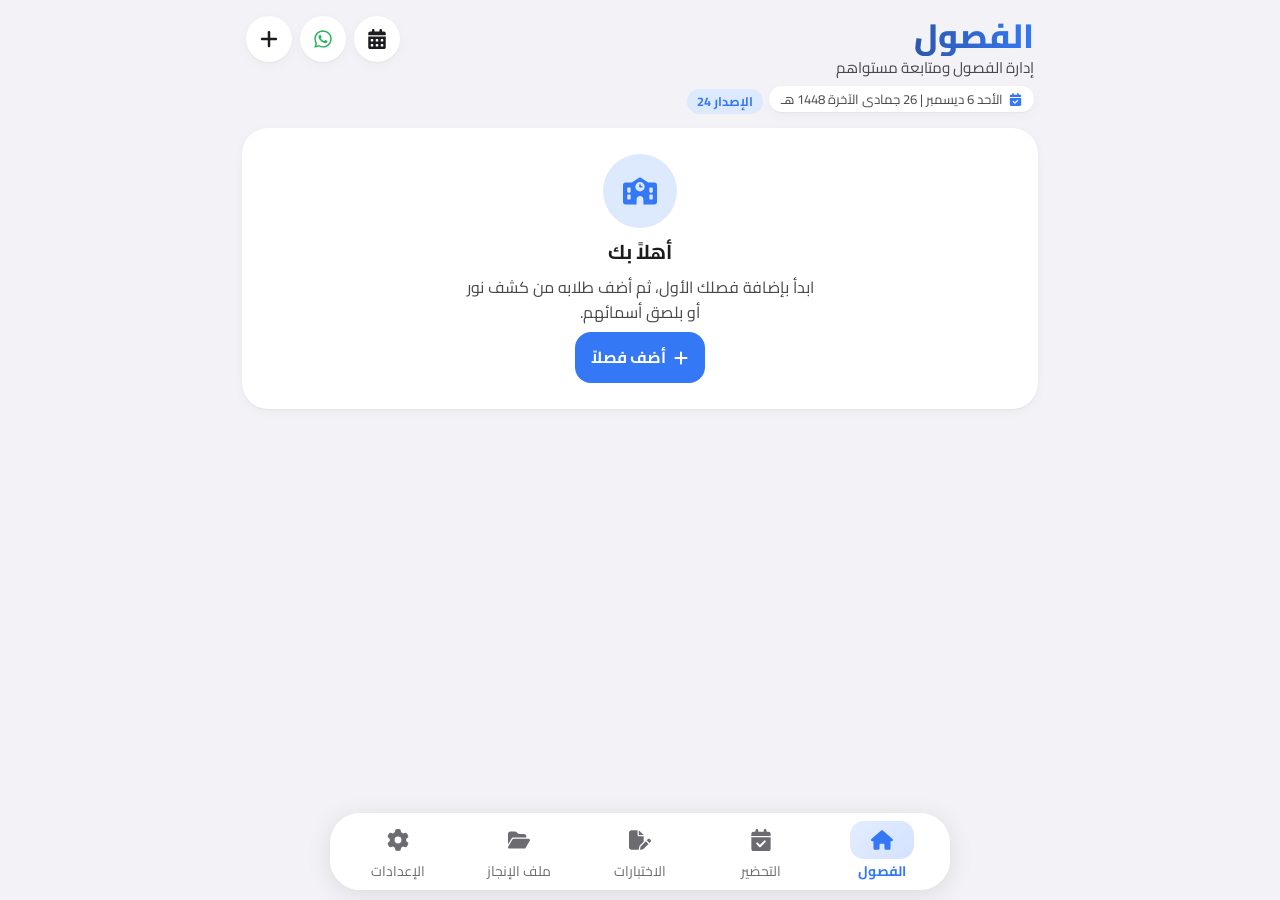
==== commit 4f257e16: "v24: marking attendance or evaluating no longer replays the page entry animation (the page looked li" ====
--- a/index.html
+++ b/index.html
@@ -15,29 +15,29 @@
 <link rel="preconnect" href="https://fonts.googleapis.com">
 <link rel="preconnect" href="https://fonts.gstatic.com" crossorigin>
 <link rel="stylesheet" href="https://fonts.googleapis.com/css2?family=Cairo:wght@400;500;600;700;800&display=swap">
-<link rel="stylesheet" href="style.css?v=23">
+<link rel="stylesheet" href="style.css?v=24">
 </head>
 <body>
 <main id="main"></main>
 <div id="sheet" class="sheet" hidden><div class="sheet-card"><span class="grip"></span><button type="button" class="sheet-x" data-act="close-sheet" aria-label="إغلاق"><svg viewBox="0 0 24 24" aria-hidden="true"><path d="M6 6l12 12M18 6 6 18"/></svg></button><div id="sheetBody"></div></div></div>
 <div id="dock-wrap"><div id="dock"></div></div>
 <div id="toast" class="toast" hidden></div>
-<script src="xlsx-read.js?v=23"></script>
-<script src="xlsx.js?v=23"></script>
-<script src="fa.js?v=23"></script>
-<script src="core.js?v=23"></script>
-<script src="app.js?v=23"></script>
-<script src="tools.js?v=23"></script>
-<script src="student.js?v=23"></script>
-<script src="portfolio.js?v=23"></script>
-<script src="exams.js?v=23"></script>
-<script src="prep.js?v=23"></script>
-<script src="mdpage.js?v=23"></script>
-<script src="mdfill.js?v=23"></script>
-<script src="weekly.js?v=23"></script>
-<script src="sync.js?v=23"></script>
-<script src="sched.js?v=23"></script>
-<script src="kushoof.js?v=23"></script>
+<script src="xlsx-read.js?v=24"></script>
+<script src="xlsx.js?v=24"></script>
+<script src="fa.js?v=24"></script>
+<script src="core.js?v=24"></script>
+<script src="app.js?v=24"></script>
+<script src="tools.js?v=24"></script>
+<script src="student.js?v=24"></script>
+<script src="portfolio.js?v=24"></script>
+<script src="exams.js?v=24"></script>
+<script src="prep.js?v=24"></script>
+<script src="mdpage.js?v=24"></script>
+<script src="mdfill.js?v=24"></script>
+<script src="weekly.js?v=24"></script>
+<script src="sync.js?v=24"></script>
+<script src="sched.js?v=24"></script>
+<script src="kushoof.js?v=24"></script>
 <script>start();</script>
 </body>
 </html>
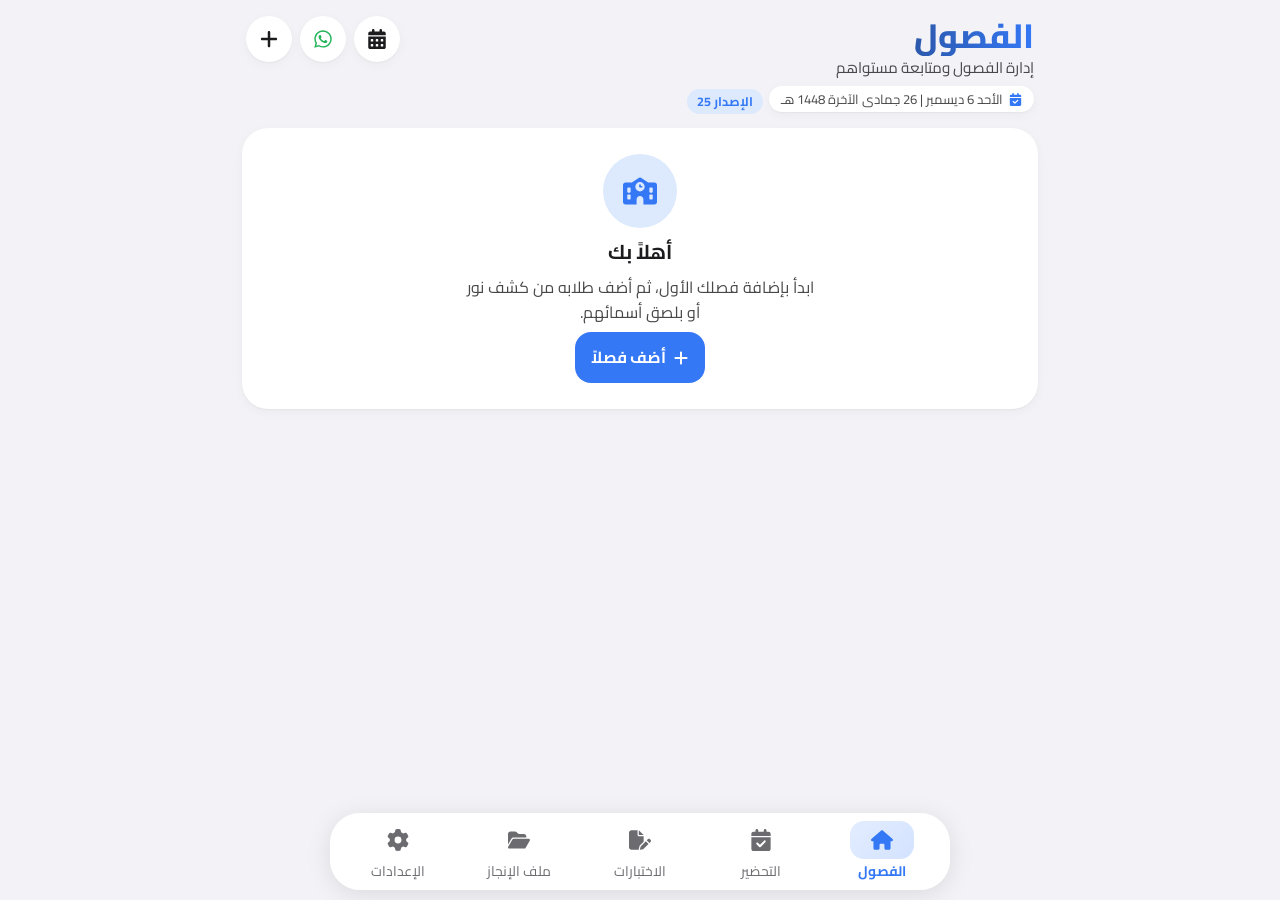
==== commit c20a6b85: "v25: a small WhatsApp mark next to the name of every student whose parent's number is saved Co-Autho" ====
--- a/index.html
+++ b/index.html
@@ -15,29 +15,29 @@
 <link rel="preconnect" href="https://fonts.googleapis.com">
 <link rel="preconnect" href="https://fonts.gstatic.com" crossorigin>
 <link rel="stylesheet" href="https://fonts.googleapis.com/css2?family=Cairo:wght@400;500;600;700;800&display=swap">
-<link rel="stylesheet" href="style.css?v=24">
+<link rel="stylesheet" href="style.css?v=25">
 </head>
 <body>
 <main id="main"></main>
 <div id="sheet" class="sheet" hidden><div class="sheet-card"><span class="grip"></span><button type="button" class="sheet-x" data-act="close-sheet" aria-label="إغلاق"><svg viewBox="0 0 24 24" aria-hidden="true"><path d="M6 6l12 12M18 6 6 18"/></svg></button><div id="sheetBody"></div></div></div>
 <div id="dock-wrap"><div id="dock"></div></div>
 <div id="toast" class="toast" hidden></div>
-<script src="xlsx-read.js?v=24"></script>
-<script src="xlsx.js?v=24"></script>
-<script src="fa.js?v=24"></script>
-<script src="core.js?v=24"></script>
-<script src="app.js?v=24"></script>
-<script src="tools.js?v=24"></script>
-<script src="student.js?v=24"></script>
-<script src="portfolio.js?v=24"></script>
-<script src="exams.js?v=24"></script>
-<script src="prep.js?v=24"></script>
-<script src="mdpage.js?v=24"></script>
-<script src="mdfill.js?v=24"></script>
-<script src="weekly.js?v=24"></script>
-<script src="sync.js?v=24"></script>
-<script src="sched.js?v=24"></script>
-<script src="kushoof.js?v=24"></script>
+<script src="xlsx-read.js?v=25"></script>
+<script src="xlsx.js?v=25"></script>
+<script src="fa.js?v=25"></script>
+<script src="core.js?v=25"></script>
+<script src="app.js?v=25"></script>
+<script src="tools.js?v=25"></script>
+<script src="student.js?v=25"></script>
+<script src="portfolio.js?v=25"></script>
+<script src="exams.js?v=25"></script>
+<script src="prep.js?v=25"></script>
+<script src="mdpage.js?v=25"></script>
+<script src="mdfill.js?v=25"></script>
+<script src="weekly.js?v=25"></script>
+<script src="sync.js?v=25"></script>
+<script src="sched.js?v=25"></script>
+<script src="kushoof.js?v=25"></script>
 <script>start();</script>
 </body>
 </html>
--- a/style.css
+++ b/style.css
@@ -675,3 +675,8 @@
 .k-miss { color: var(--red); font-style: normal; font-size: .78rem; }
 .card .file.wide { display: flex; width: 100%; }
 .sm-card label > select { display: block; width: 100%; margin-top: 6px; padding: 10px 12px; border-radius: 14px; border: 1px solid var(--line); background: var(--card); font: inherit; }
+/* الإصدار ٢٥: علامة جوال ولي الأمر عند اسم الطالب */
+.ph-mark { display: inline-grid; place-items: center; width: 20px; height: 20px; border-radius: 50%; background: var(--wa); color: #fff; vertical-align: middle; margin-inline-start: 6px; font-style: normal; }
+.ph-mark .ic { width: 12px; height: 12px; }
+.bd-s .ph-mark { width: 16px; height: 16px; margin-inline-start: 4px; }
+.bd-s .ph-mark .ic { width: 10px; height: 10px; }
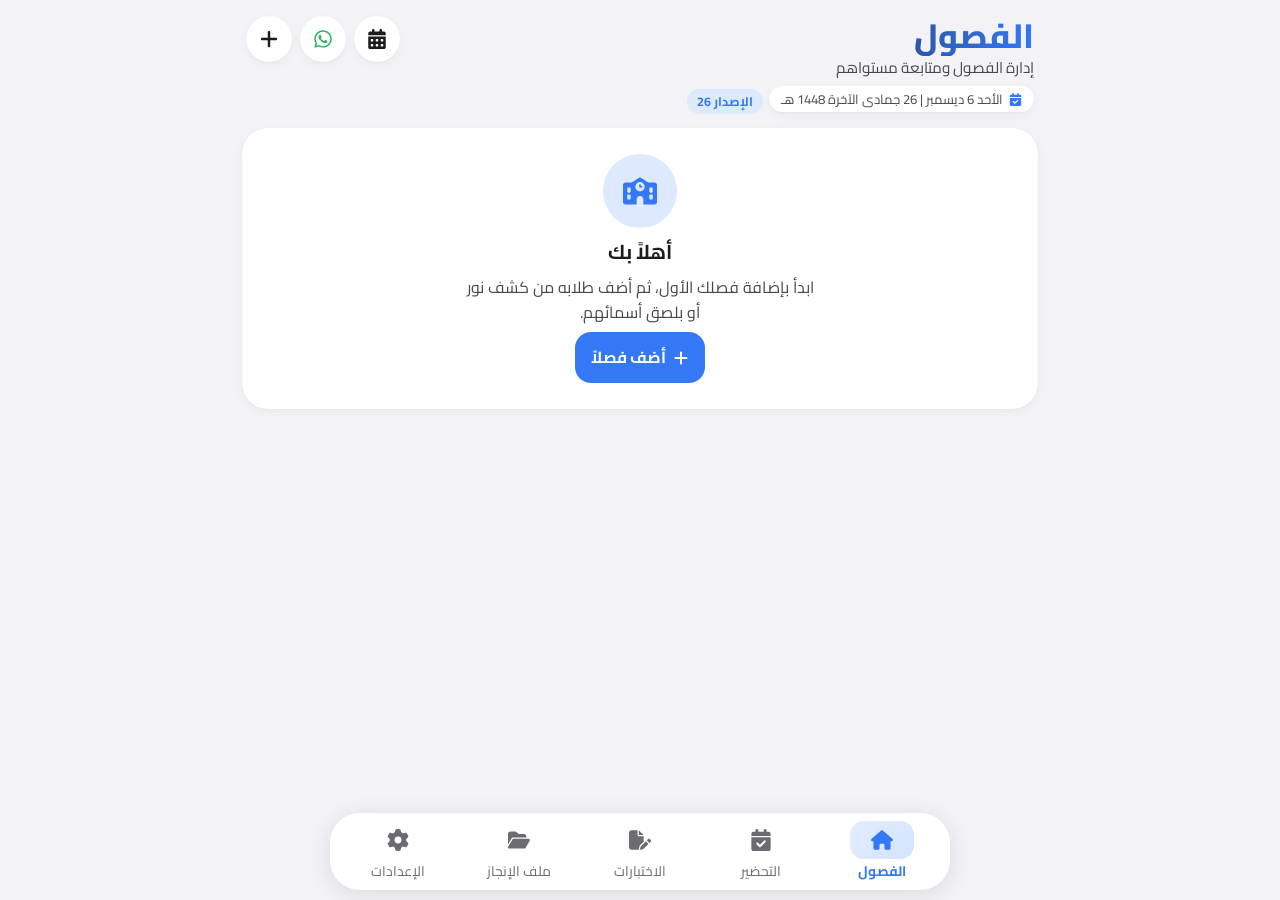
==== commit 3ccfa5f9: "v26: a note added with an icon stays in the evaluations list like one added from settings; earlier n" ====
--- a/index.html
+++ b/index.html
@@ -15,29 +15,29 @@
 <link rel="preconnect" href="https://fonts.googleapis.com">
 <link rel="preconnect" href="https://fonts.gstatic.com" crossorigin>
 <link rel="stylesheet" href="https://fonts.googleapis.com/css2?family=Cairo:wght@400;500;600;700;800&display=swap">
-<link rel="stylesheet" href="style.css?v=25">
+<link rel="stylesheet" href="style.css?v=26">
 </head>
 <body>
 <main id="main"></main>
 <div id="sheet" class="sheet" hidden><div class="sheet-card"><span class="grip"></span><button type="button" class="sheet-x" data-act="close-sheet" aria-label="إغلاق"><svg viewBox="0 0 24 24" aria-hidden="true"><path d="M6 6l12 12M18 6 6 18"/></svg></button><div id="sheetBody"></div></div></div>
 <div id="dock-wrap"><div id="dock"></div></div>
 <div id="toast" class="toast" hidden></div>
-<script src="xlsx-read.js?v=25"></script>
-<script src="xlsx.js?v=25"></script>
-<script src="fa.js?v=25"></script>
-<script src="core.js?v=25"></script>
-<script src="app.js?v=25"></script>
-<script src="tools.js?v=25"></script>
-<script src="student.js?v=25"></script>
-<script src="portfolio.js?v=25"></script>
-<script src="exams.js?v=25"></script>
-<script src="prep.js?v=25"></script>
-<script src="mdpage.js?v=25"></script>
-<script src="mdfill.js?v=25"></script>
-<script src="weekly.js?v=25"></script>
-<script src="sync.js?v=25"></script>
-<script src="sched.js?v=25"></script>
-<script src="kushoof.js?v=25"></script>
+<script src="xlsx-read.js?v=26"></script>
+<script src="xlsx.js?v=26"></script>
+<script src="fa.js?v=26"></script>
+<script src="core.js?v=26"></script>
+<script src="app.js?v=26"></script>
+<script src="tools.js?v=26"></script>
+<script src="student.js?v=26"></script>
+<script src="portfolio.js?v=26"></script>
+<script src="exams.js?v=26"></script>
+<script src="prep.js?v=26"></script>
+<script src="mdpage.js?v=26"></script>
+<script src="mdfill.js?v=26"></script>
+<script src="weekly.js?v=26"></script>
+<script src="sync.js?v=26"></script>
+<script src="sched.js?v=26"></script>
+<script src="kushoof.js?v=26"></script>
 <script>start();</script>
 </body>
 </html>
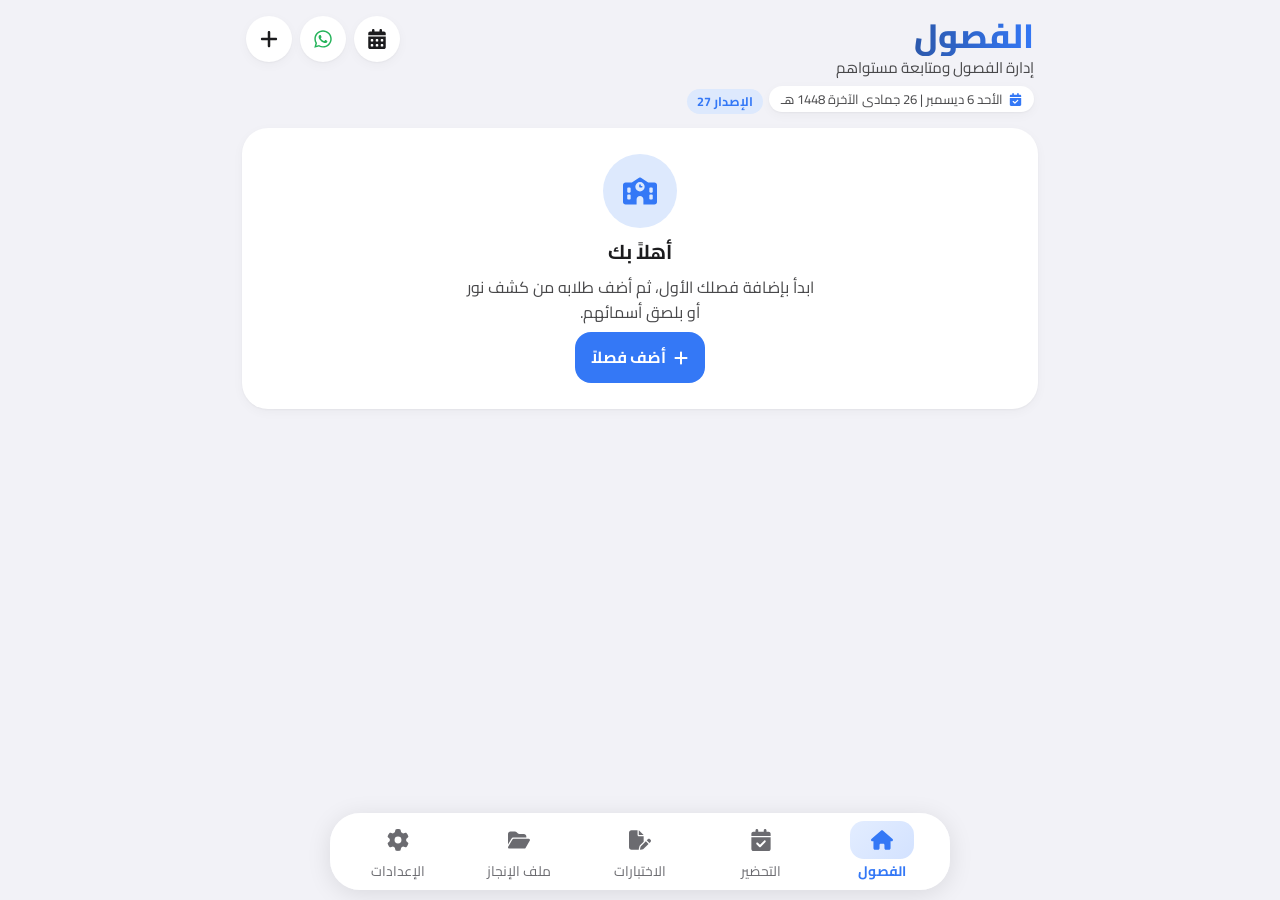
==== commit 07b881bd: "v27: class header shows how many students have no parent number, and a sheet moves through them one " ====
--- a/index.html
+++ b/index.html
@@ -15,29 +15,29 @@
 <link rel="preconnect" href="https://fonts.googleapis.com">
 <link rel="preconnect" href="https://fonts.gstatic.com" crossorigin>
 <link rel="stylesheet" href="https://fonts.googleapis.com/css2?family=Cairo:wght@400;500;600;700;800&display=swap">
-<link rel="stylesheet" href="style.css?v=26">
+<link rel="stylesheet" href="style.css?v=27">
 </head>
 <body>
 <main id="main"></main>
 <div id="sheet" class="sheet" hidden><div class="sheet-card"><span class="grip"></span><button type="button" class="sheet-x" data-act="close-sheet" aria-label="إغلاق"><svg viewBox="0 0 24 24" aria-hidden="true"><path d="M6 6l12 12M18 6 6 18"/></svg></button><div id="sheetBody"></div></div></div>
 <div id="dock-wrap"><div id="dock"></div></div>
 <div id="toast" class="toast" hidden></div>
-<script src="xlsx-read.js?v=26"></script>
-<script src="xlsx.js?v=26"></script>
-<script src="fa.js?v=26"></script>
-<script src="core.js?v=26"></script>
-<script src="app.js?v=26"></script>
-<script src="tools.js?v=26"></script>
-<script src="student.js?v=26"></script>
-<script src="portfolio.js?v=26"></script>
-<script src="exams.js?v=26"></script>
-<script src="prep.js?v=26"></script>
-<script src="mdpage.js?v=26"></script>
-<script src="mdfill.js?v=26"></script>
-<script src="weekly.js?v=26"></script>
-<script src="sync.js?v=26"></script>
-<script src="sched.js?v=26"></script>
-<script src="kushoof.js?v=26"></script>
+<script src="xlsx-read.js?v=27"></script>
+<script src="xlsx.js?v=27"></script>
+<script src="fa.js?v=27"></script>
+<script src="core.js?v=27"></script>
+<script src="app.js?v=27"></script>
+<script src="tools.js?v=27"></script>
+<script src="student.js?v=27"></script>
+<script src="portfolio.js?v=27"></script>
+<script src="exams.js?v=27"></script>
+<script src="prep.js?v=27"></script>
+<script src="mdpage.js?v=27"></script>
+<script src="mdfill.js?v=27"></script>
+<script src="weekly.js?v=27"></script>
+<script src="sync.js?v=27"></script>
+<script src="sched.js?v=27"></script>
+<script src="kushoof.js?v=27"></script>
 <script>start();</script>
 </body>
 </html>
--- a/style.css
+++ b/style.css
@@ -680,3 +680,12 @@
 .ph-mark .ic { width: 12px; height: 12px; }
 .bd-s .ph-mark { width: 16px; height: 16px; margin-inline-start: 4px; }
 .bd-s .ph-mark .ic { width: 10px; height: 10px; }
+/* الإصدار ٢٧: من بقي بلا رقم */
+.np-bar { width: 100%; display: flex; align-items: center; gap: 10px; border: 0; background: var(--card); border-radius: 16px; padding: 8px 12px; margin: -4px 0 12px; box-shadow: var(--shadow); text-align: start; }
+.np-bar i { width: 30px; height: 30px; border-radius: 50%; background: #e9ecef; color: #8e8e93; display: grid; place-items: center; flex: none; font-style: normal; }
+.np-bar i .ic { width: 15px; height: 15px; }
+.np-bar span { flex: 1; font-size: .92rem; }
+.np-bar b { color: var(--red); }
+.np-bar em { font-style: normal; color: var(--blue); font-weight: 700; font-size: .85rem; display: inline-flex; align-items: center; gap: 4px; }
+.np-bar em .ic { width: 12px; height: 12px; }
+p.center { text-align: center; }
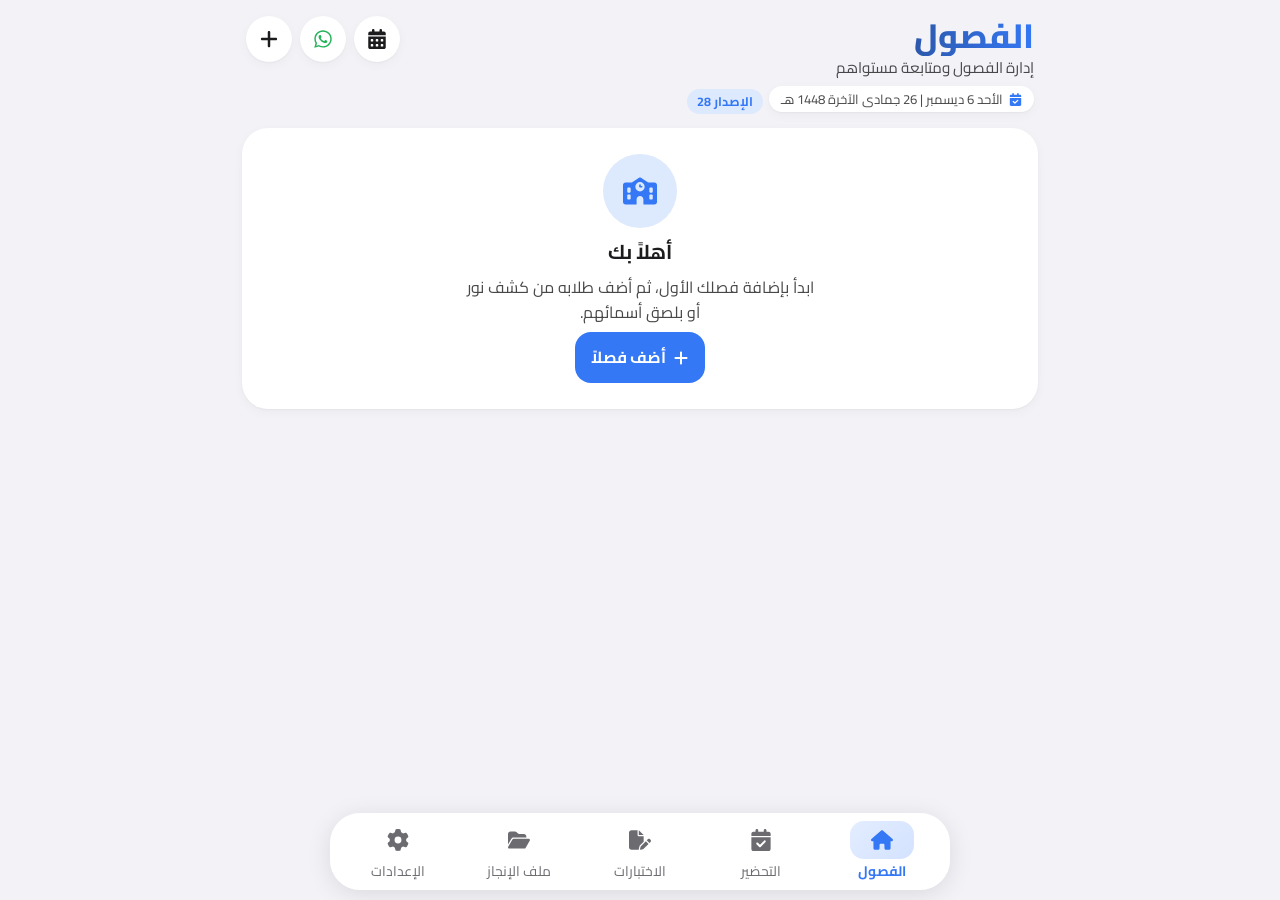
==== commit ff26df7a: "v28: photograph exam papers quickly with the in-app camera and combine them into one PDF to send to " ====
--- a/index.html
+++ b/index.html
@@ -15,29 +15,30 @@
 <link rel="preconnect" href="https://fonts.googleapis.com">
 <link rel="preconnect" href="https://fonts.gstatic.com" crossorigin>
 <link rel="stylesheet" href="https://fonts.googleapis.com/css2?family=Cairo:wght@400;500;600;700;800&display=swap">
-<link rel="stylesheet" href="style.css?v=27">
+<link rel="stylesheet" href="style.css?v=28">
 </head>
 <body>
 <main id="main"></main>
 <div id="sheet" class="sheet" hidden><div class="sheet-card"><span class="grip"></span><button type="button" class="sheet-x" data-act="close-sheet" aria-label="إغلاق"><svg viewBox="0 0 24 24" aria-hidden="true"><path d="M6 6l12 12M18 6 6 18"/></svg></button><div id="sheetBody"></div></div></div>
 <div id="dock-wrap"><div id="dock"></div></div>
 <div id="toast" class="toast" hidden></div>
-<script src="xlsx-read.js?v=27"></script>
-<script src="xlsx.js?v=27"></script>
-<script src="fa.js?v=27"></script>
-<script src="core.js?v=27"></script>
-<script src="app.js?v=27"></script>
-<script src="tools.js?v=27"></script>
-<script src="student.js?v=27"></script>
-<script src="portfolio.js?v=27"></script>
-<script src="exams.js?v=27"></script>
-<script src="prep.js?v=27"></script>
-<script src="mdpage.js?v=27"></script>
-<script src="mdfill.js?v=27"></script>
-<script src="weekly.js?v=27"></script>
-<script src="sync.js?v=27"></script>
-<script src="sched.js?v=27"></script>
-<script src="kushoof.js?v=27"></script>
+<script src="xlsx-read.js?v=28"></script>
+<script src="xlsx.js?v=28"></script>
+<script src="fa.js?v=28"></script>
+<script src="core.js?v=28"></script>
+<script src="app.js?v=28"></script>
+<script src="tools.js?v=28"></script>
+<script src="student.js?v=28"></script>
+<script src="portfolio.js?v=28"></script>
+<script src="exams.js?v=28"></script>
+<script src="prep.js?v=28"></script>
+<script src="mdpage.js?v=28"></script>
+<script src="mdfill.js?v=28"></script>
+<script src="weekly.js?v=28"></script>
+<script src="sync.js?v=28"></script>
+<script src="sched.js?v=28"></script>
+<script src="kushoof.js?v=28"></script>
+<script src="scan.js?v=28"></script>
 <script>start();</script>
 </body>
 </html>
--- a/style.css
+++ b/style.css
@@ -689,3 +689,29 @@
 .np-bar em { font-style: normal; color: var(--blue); font-weight: 700; font-size: .85rem; display: inline-flex; align-items: center; gap: 4px; }
 .np-bar em .ic { width: 12px; height: 12px; }
 p.center { text-align: center; }
+/* الإصدار ٢٨: تصوير أوراق الاختبار */
+.scan-bar { width: 100%; display: flex; align-items: center; gap: 12px; border: 0; background: var(--card); border-radius: 20px; padding: 12px 14px; margin-bottom: 12px; box-shadow: var(--shadow); text-align: start; }
+.scan-bar > i { width: 44px; height: 44px; border-radius: 50%; background: var(--blue); color: #fff; display: grid; place-items: center; flex: none; font-style: normal; }
+.scan-bar > i .ic { width: 20px; height: 20px; }
+.scan-bar span { flex: 1; display: flex; flex-direction: column; }
+.scan-bar small { color: var(--ink2); font-size: .82rem; }
+.scan-view { position: relative; background: #111; border-radius: 18px; overflow: hidden; aspect-ratio: 3 / 4; max-height: 52vh; margin: 0 auto 10px; display: grid; place-items: center; }
+.scan-view video { width: 100%; height: 100%; object-fit: contain; }
+.scan-view.flash::after { content: ""; position: absolute; inset: 0; background: #fff; animation: scanflash .25s forwards; }
+@keyframes scanflash { from { opacity: .8; } to { opacity: 0; } }
+.scan-msg { position: absolute; color: #fff; font-size: .9rem; }
+.scan-alt { display: flex; flex-direction: column; align-items: center; gap: 8px; color: #fff; text-align: center; padding: 20px; cursor: pointer; margin: 0; }
+.scan-alt .ic { width: 48px; height: 48px; }
+.scan-alt small { color: #c7c7cc; font-weight: 400; }
+.scan-ctl { display: grid; grid-template-columns: 1fr auto 1fr; align-items: center; gap: 10px; margin-bottom: 10px; }
+.scan-ctl .file { justify-self: start; }
+.scan-shot { width: 72px; height: 72px; border-radius: 50%; border: 4px solid var(--blue); background: #fff; padding: 5px; }
+.scan-shot i { display: block; width: 100%; height: 100%; border-radius: 50%; background: var(--blue); }
+.scan-shot:active i { transform: scale(.88); }
+.scan-n { justify-self: end; font-weight: 700; color: var(--blue); }
+.scan-thumbs { display: flex; gap: 8px; overflow-x: auto; padding: 8px 2px; }
+.scan-th { position: relative; flex: none; width: 64px; height: 86px; border-radius: 10px; overflow: hidden; background: #ddd; }
+.scan-th img { width: 100%; height: 100%; object-fit: cover; }
+.scan-th b { position: absolute; bottom: 2px; right: 4px; background: rgba(0, 0, 0, .6); color: #fff; font-size: .7rem; border-radius: 6px; padding: 0 5px; }
+.scan-th .x { position: absolute; top: 2px; left: 2px; width: 22px; height: 22px; background: rgba(0, 0, 0, .55); color: #fff; border-radius: 50%; padding: 4px; }
+.scan-done > b { display: flex; align-items: center; gap: 6px; color: #23874a; }
